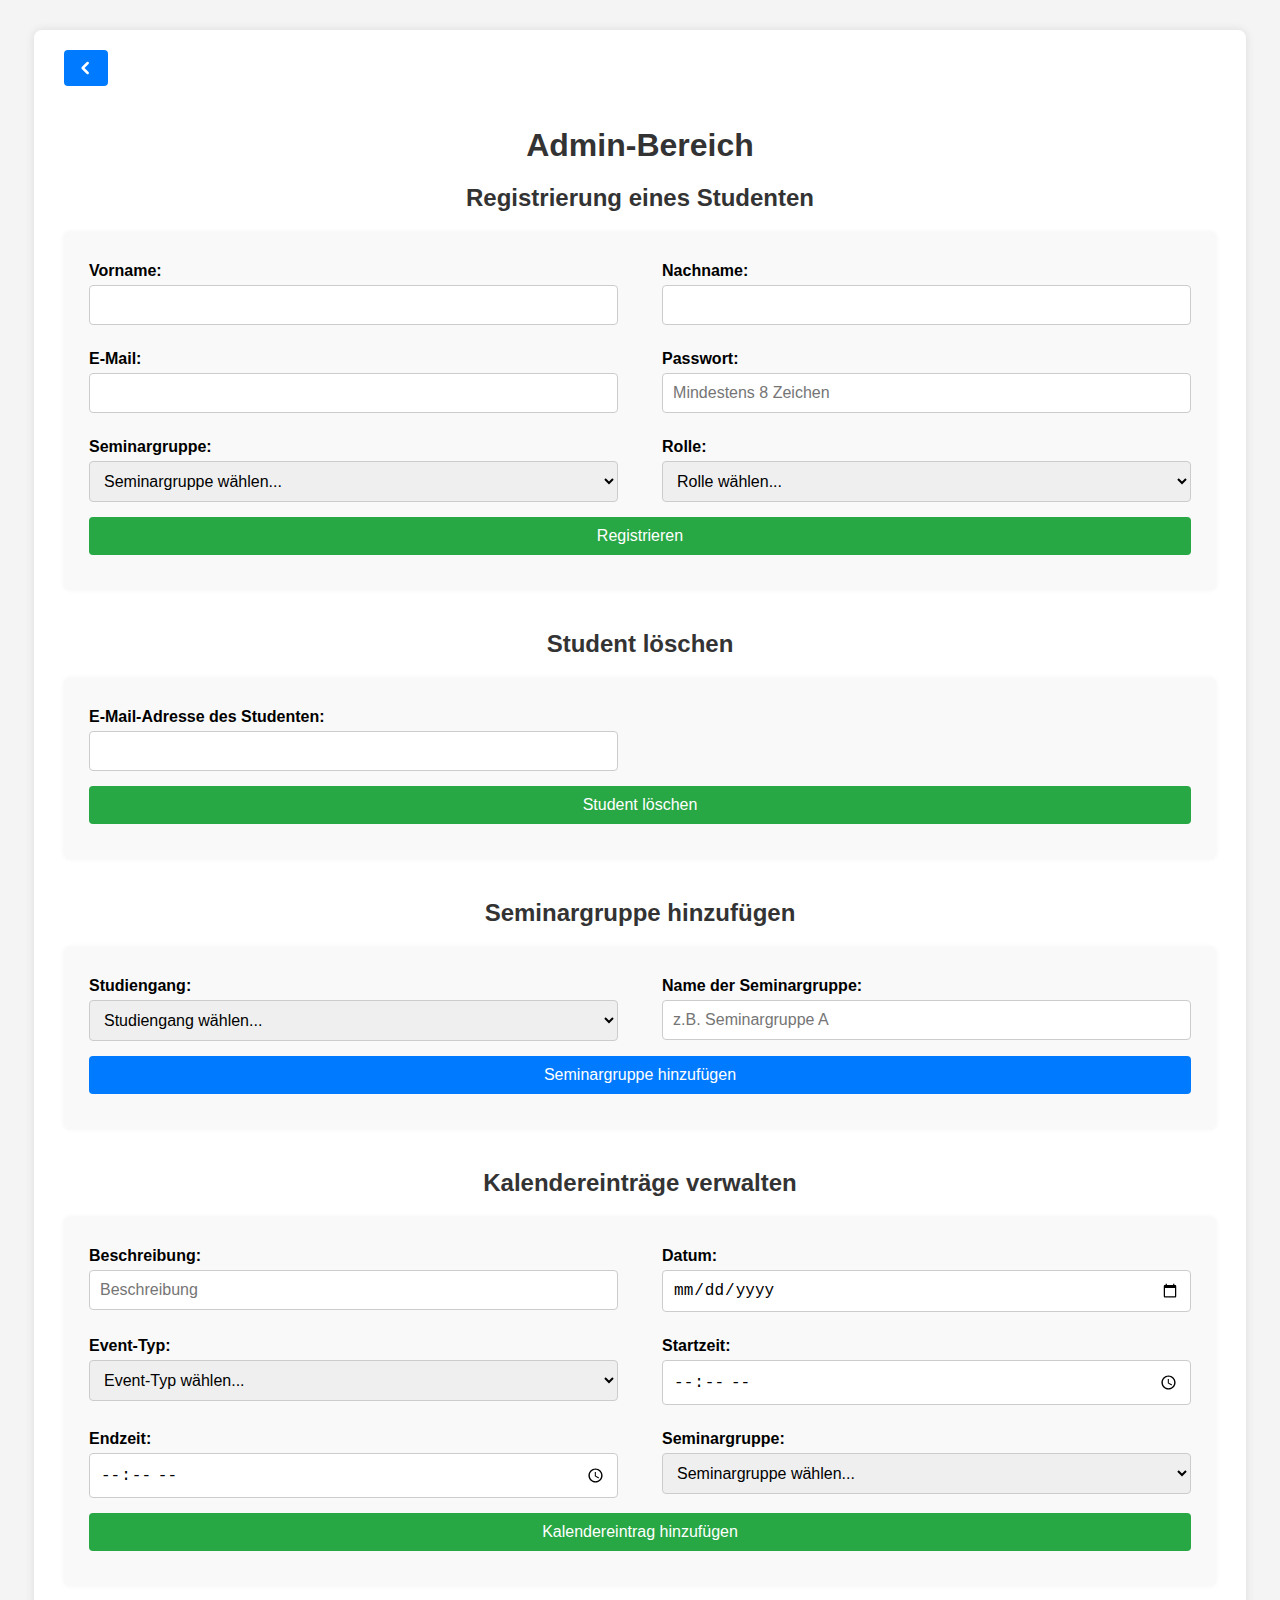
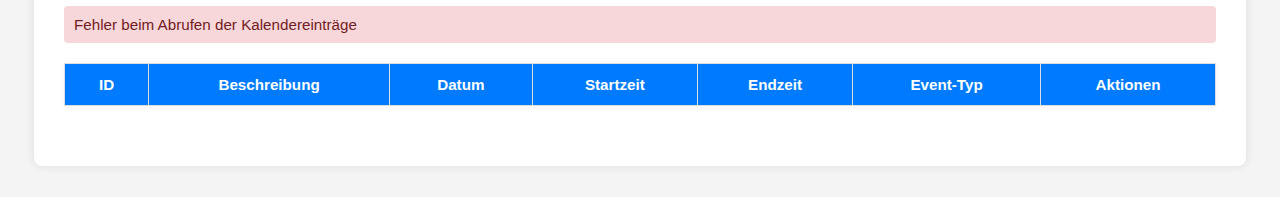
==== src/main/resources/templates/admin.html @ d9189e44 "Version_0.999" ====
<!DOCTYPE html>
<html lang="de" xmlns:th="http://www.thymeleaf.org">
<head>
    <meta charset="UTF-8">
    <meta name="viewport" content="width=device-width, initial-scale=1.0">
    <title>Admin-Bereich</title>
    <style>
        body {
            font-family: Arial, sans-serif;
            margin: 0;
            padding: 0;
            background-color: #f4f4f4;
        }
        .container {
            width: 90%;
            max-width: 1200px;
            margin: 30px auto;
            background: white;
            padding: 20px 30px;
            border-radius: 8px;
            box-shadow: 0 0 10px rgba(0,0,0,0.1);
            position: relative;
        }
        h1, h2 {
            color: #333;
            text-align: center;
            margin-bottom: 20px;
        }
        section {
            margin-bottom: 40px;
        }
        form {
            margin-bottom: 20px;
            background: #f9f9f9;
            padding: 20px 25px;
            border-radius: 5px;
            box-shadow: 0 0 5px rgba(0,0,0,0.05);
        }
        label {
            display: block;
            margin-top: 10px;
            margin-bottom: 5px;
            font-weight: bold;
        }
        input, select, button {
            padding: 10px;
            margin-bottom: 15px;
            border: 1px solid #ccc;
            border-radius: 4px;
            width: 100%;
            box-sizing: border-box;
            font-size: 1rem;
        }
        button {
            background-color: #28a745;
            color: white;
            border: none;
            cursor: pointer;
            transition: background-color 0.3s ease;
            width: auto;
            padding: 10px 20px;
            font-size: 1rem;
        }
        button:hover {
            background-color: #218838;
        }
        table {
            width: 100%;
            border-collapse: collapse;
            background: #fff;
            margin-bottom: 20px;
            box-shadow: 0 0 5px rgba(0,0,0,0.05);
        }
        th, td {
            border: 1px solid #ddd;
            padding: 12px 15px;
            text-align: left;
            font-size: 0.95rem;
        }
        th {
            background-color: #007BFF;
            color: white;
            text-align: center;
        }
        tr:nth-child(even) {
            background-color: #f2f2f2;
        }
        .message {
            padding: 10px;
            margin-bottom: 20px;
            border-radius: 4px;
            display: none;
            font-size: 0.95rem;
        }
        .message.success {
            background-color: #d4edda;
            color: #155724;
        }
        .message.error {
            background-color: #f8d7da;
            color: #721c24;
        }
        .delete-btn {
            background-color: #dc3545;
            color: white;
            border: none;
            padding: 6px 12px;
            border-radius: 4px;
            cursor: pointer;
            transition: background-color 0.3s ease;
        }
        .delete-btn:hover {
            background-color: #c82333;
        }

        /* Back-Link Pfeil */
        .back-link {
            display: inline-flex;
            align-items: center;
            background-color: #007BFF;
            color: #fff;
            padding: 8px 12px;
            border-radius: 4px;
            text-decoration: none;
            margin-bottom: 20px;
        }

        .back-link:hover {
            background-color: #0056b3;
        }

        /* Zusätzliche Styles für die neue Seminargruppe-Sektion */
        .seminargruppe-section {
            margin-bottom: 40px;
        }

        .seminargruppe-section form {
            background: #f9f9f9;
            padding: 20px 25px;
            border-radius: 5px;
            box-shadow: 0 0 5px rgba(0,0,0,0.05);
        }

        .seminargruppe-section label {
            display: block;
            margin-top: 10px;
            margin-bottom: 5px;
            font-weight: bold;
        }

        .seminargruppe-section input,
        .seminargruppe-section select,
        .seminargruppe-section button {
            width: 100%;
            padding: 10px;
            margin-bottom: 15px;
            border: 1px solid #ccc;
            border-radius: 4px;
            box-sizing: border-box;
            font-size: 1rem;
        }

        .seminargruppe-section button {
            background-color: #007BFF;
            color: white;
            border: none;
            cursor: pointer;
            transition: background-color 0.3s ease;
        }

        .seminargruppe-section button:hover {
            background-color: #0056b3;
        }

        @media (min-width: 768px) {
            form {
                display: flex;
                flex-wrap: wrap;
                justify-content: space-between;
            }
            form > div {
                width: 48%;
            }
            button {
                width: 100%;
            }
        }
    </style>
    <!-- CSRF-Tokens für AJAX-Anfragen -->
    <meta name="_csrf" content="" th:content="${_csrf.token}"/>
    <meta name="_csrf_header" content="" th:content="${_csrf.headerName}"/>
</head>
<body>
<div class="container">

    <!-- Back-Link -->
    <a th:href="@{/index}" class="back-link" title="Zurück zur Übersicht">
        <svg width="20" height="20" viewBox="0 0 24 24" fill="none"
             stroke="white" stroke-width="3" stroke-linecap="round" stroke-linejoin="round">
            <path d="M14 6 L8 12 L14 18" />
        </svg>
    </a>

    <h1>Admin-Bereich</h1>

    <!-- Registrierung eines Studenten -->
    <section>
        <h2>Registrierung eines Studenten</h2>
        <form id="registrationForm">
            <div>
                <label for="vorname">Vorname:</label>
                <input type="text" id="vorname" name="vorname" required>
            </div>

            <div>
                <label for="nachname">Nachname:</label>
                <input type="text" id="nachname" name="nachname" required>
            </div>

            <div>
                <label for="email">E-Mail:</label>
                <input type="email" id="email" name="email" required>
            </div>

            <div>
                <label for="passwort">Passwort:</label>
                <input type="password" id="passwort" name="passwort" required minlength="8" placeholder="Mindestens 8 Zeichen">
            </div>

            <div>
                <label for="seminargruppe">Seminargruppe:</label>
                <select id="seminargruppe" name="seminargruppeId" required>
                    <option value="" disabled selected>Seminargruppe wählen...</option>
                </select>
            </div>

            <div>
                <label for="rolle">Rolle:</label>
                <select id="rolle" name="rolle" required>
                    <option value="" disabled selected>Rolle wählen...</option>
                </select>
            </div>

            <button type="submit">Registrieren</button>
        </form>
        <div class="message" id="message"></div>
    </section>

    <!-- Student löschen -->
    <section>
        <h2>Student löschen</h2>
        <form id="deleteStudentForm">
            <div>
                <label for="deleteEmail">E-Mail-Adresse des Studenten:</label>
                <input type="email" id="deleteEmail" name="deleteEmail" required>
            </div>
            <button type="submit">Student löschen</button>
        </form>
        <div class="message" id="deleteMessage"></div>
    </section>

    <!-- Seminargruppe hinzufügen -->
    <section class="seminargruppe-section">
        <h2>Seminargruppe hinzufügen</h2>
        <form id="addSeminargruppeForm">
            <div>
                <label for="studiengangSelect">Studiengang:</label>
                <select id="studiengangSelect" name="studiengangId" required>
                    <option value="" disabled selected>Studiengang wählen...</option>
                </select>
            </div>

            <div>
                <label for="seminargruppeName">Name der Seminargruppe:</label>
                <input type="text" id="seminargruppeName" name="name" required placeholder="z.B. Seminargruppe A">
            </div>

            <button type="submit">Seminargruppe hinzufügen</button>
        </form>
        <div class="message" id="seminargruppeMessage"></div>
    </section>

    <!-- Kalendereinträge verwalten -->
    <section>
        <h2>Kalendereinträge verwalten</h2>
        <form id="kalendereintragForm">
            <div>
                <label for="beschreibung">Beschreibung:</label>
                <input type="text" id="beschreibung" placeholder="Beschreibung" required>
            </div>

            <div>
                <label for="eintragsdatum">Datum:</label>
                <input type="date" id="eintragsdatum" required>
            </div>

            <div>
                <label for="eventType">Event-Typ:</label>
                <select id="eventType" required>
                    <option value="" disabled selected>Event-Typ wählen...</option>
                    <option value="PRUEFUNG">Prüfung</option>
                    <option value="EVENT">Event</option>
                </select>
            </div>

            <div>
                <label for="startTime">Startzeit:</label>
                <input type="time" id="startTime" required>
            </div>

            <div>
                <label for="endTime">Endzeit:</label>
                <input type="time" id="endTime" required>
            </div>

            <div>
                <label for="seminargruppeSelect">Seminargruppe:</label>
                <select id="seminargruppeSelect" required>
                    <option value="" disabled selected>Seminargruppe wählen...</option>
                </select>
            </div>

            <button type="submit">Kalendereintrag hinzufügen</button>
        </form>
        <div id="kalendereintragMessage" class="message"></div>
        <table>
            <thead>
            <tr>
                <th>ID</th>
                <th>Beschreibung</th>
                <th>Datum</th>
                <th>Startzeit</th>
                <th>Endzeit</th>
                <th>Event-Typ</th>
                <th>Aktionen</th>
            </tr>
            </thead>
            <tbody id="kalendereintragTableBody">
            <!-- Kalendereinträge werden hier dynamisch eingefügt -->
            </tbody>
        </table>
    </section>
</div>

<script>
    // Seminargruppen laden und in das Dropdown-Menü für die Registrierung einfügen
    async function loadSeminargruppen() {
        const seminargruppeSelect = document.getElementById('seminargruppe');
        // Alle bestehenden Optionen außer der ersten (Platzhalter) entfernen
        seminargruppeSelect.innerHTML = '<option value="" disabled selected>Seminargruppe wählen...</option>';
        try {
            const response = await fetch('/api/seminargruppen', {
                headers: {
                    'Content-Type': 'application/json'
                }
            });
            if (!response.ok) {
                throw new Error(`Fehler beim Abrufen der Seminargruppen: ${response.statusText}`);
            }

            const seminargruppen = await response.json();

            if (seminargruppen.length === 0) {
                alert("Keine Seminargruppen verfügbar. Bitte kontaktiere den Administrator.");
            }

            seminargruppen.forEach(group => {
                const option = document.createElement('option');
                option.value = group.seminargruppeId;
                option.textContent = group.name;
                seminargruppeSelect.appendChild(option);
            });
        } catch (error) {
            console.error('Netzwerk- oder Serverfehler beim Laden der Seminargruppen:', error);
            alert("Fehler beim Abrufen der Seminargruppen. Bitte später erneut versuchen.");
        }
    }

    // Rollen laden und in das Dropdown-Menü für die Registrierung einfügen
    async function loadRollen() {
        const rolleSelect = document.getElementById('rolle');
        // Alle bestehenden Optionen außer der ersten (Platzhalter) entfernen
        rolleSelect.innerHTML = '<option value="" disabled selected>Rolle wählen...</option>';
        try {
            const response = await fetch('/api/rollen', {
                headers: {
                    'Content-Type': 'application/json'
                }
            });
            if (!response.ok) {
                throw new Error(`Fehler beim Abrufen der Rollen: ${response.statusText}`);
            }

            const rollen = await response.json();

            if (rollen.length === 0) {
                alert("Keine Rollen verfügbar. Bitte kontaktiere den Administrator.");
            }

            rollen.forEach(rolle => {
                const option = document.createElement('option');
                option.value = rolle;
                option.textContent = rolle;
                rolleSelect.appendChild(option);
            });
        } catch (error) {
            console.error('Netzwerk- oder Serverfehler beim Laden der Rollen:', error);
            alert("Fehler beim Abrufen der Rollen. Bitte später erneut versuchen.");
        }
    }

    // Studiengänge laden und in das Dropdown-Menü für das Seminargruppe-Formular einfügen
    async function loadStudiengaenge() {
        const studiengangSelect = document.getElementById('studiengangSelect');
        // Alle bestehenden Optionen außer der ersten (Platzhalter) entfernen
        studiengangSelect.innerHTML = '<option value="" disabled selected>Studiengang wählen...</option>';
        try {
            const response = await fetch('/api/studiengaenge', {
                headers: {
                    'Content-Type': 'application/json'
                }
            });
            if (!response.ok) {
                throw new Error(`Fehler beim Abrufen der Studiengänge: ${response.statusText}`);
            }

            const studiengaenge = await response.json();

            if (studiengaenge.length === 0) {
                alert("Keine Studiengänge verfügbar. Bitte kontaktiere den Administrator.");
            }

            studiengaenge.forEach(studiengang => {
                const option = document.createElement('option');
                option.value = studiengang.studiengangId;
                option.textContent = studiengang.name;
                studiengangSelect.appendChild(option);
            });
        } catch (error) {
            console.error('Netzwerk- oder Serverfehler beim Laden der Studiengänge:', error);
            alert("Fehler beim Abrufen der Studiengänge. Bitte später erneut versuchen.");
        }
    }

    // Seminargruppen für den Kalender laden
    async function fetchSeminargruppenForKalender() {
        const seminargruppeSelect = document.getElementById('seminargruppeSelect');
        // Alle bestehenden Optionen außer der ersten (Platzhalter) entfernen
        seminargruppeSelect.innerHTML = '<option value="" disabled selected>Seminargruppe wählen...</option>';
        try {
            const response = await fetch('/api/seminargruppen', {
                headers: {
                    'Content-Type': 'application/json'
                }
            });
            if (!response.ok) {
                throw new Error(`Fehler beim Abrufen der Seminargruppen: ${response.statusText}`);
            }

            const seminargruppen = await response.json();

            if (seminargruppen.length === 0) {
                alert("Keine Seminargruppen verfügbar. Bitte kontaktiere den Administrator.");
            }

            seminargruppen.forEach(gruppe => {
                const option = document.createElement('option');
                option.value = gruppe.seminargruppeId;
                option.textContent = gruppe.name;
                seminargruppeSelect.appendChild(option);
            });
        } catch (error) {
            console.error('Netzwerk- oder Serverfehler beim Laden der Seminargruppen:', error);
            alert("Fehler beim Abrufen der Seminargruppen. Bitte später erneut versuchen.");
        }
    }

    // Kalendereinträge laden und darstellen
    async function fetchKalendereintraege() {
        try {
            const response = await fetch('/kalender/kalendereintraege');
            if (!response.ok) {
                throw new Error('Fehler beim Abrufen der Kalendereinträge');
            }
            const kalendereintraege = await response.json();
            const tableBody = document.getElementById('kalendereintragTableBody');
            tableBody.innerHTML = '';
            kalendereintraege.forEach(eintrag => {
                tableBody.innerHTML += `
                    <tr>
                        <td>${eintrag.kalendereintragId}</td>
                        <td>${eintrag.beschreibung}</td>
                        <td>${eintrag.eintragsdatum}</td>
                        <td>${eintrag.startTime}</td>
                        <td>${eintrag.endTime || '-'}</td>
                        <td>${eintrag.eventType}</td>
                        <td>
                            <button class="delete-btn" onclick="deleteKalendereintrag(${eintrag.kalendereintragId})">Löschen</button>
                        </td>
                    </tr>
                `;
            });
        } catch (error) {
            displayMessage('kalendereintragMessage', error.message, 'error');
        }
    }

    /**
     * Formularübermittlung für das Hinzufügen einer Seminargruppe via AJAX.
     */
    document.getElementById('addSeminargruppeForm').addEventListener('submit', async function(event) {
        event.preventDefault();

        const studiengangId = parseInt(document.getElementById('studiengangSelect').value);
        const name = document.getElementById('seminargruppeName').value.trim();

        const messageEl = document.getElementById('seminargruppeMessage');
        messageEl.textContent = '';
        messageEl.className = 'message';

        if (!name || !studiengangId) {
            messageEl.textContent = 'Bitte alle Felder ausfüllen.';
            messageEl.classList.add('error');
            messageEl.style.display = 'block';
            return;
        }

        const csrfToken = document.querySelector('meta[name="_csrf"]').getAttribute('content');
        const csrfHeader = document.querySelector('meta[name="_csrf_header"]').getAttribute('content');

        try {
            const response = await fetch('/api/seminargruppen', {
                method: 'POST',
                headers: {
                    'Content-Type': 'application/json',
                    [csrfHeader]: csrfToken
                },
                body: JSON.stringify({
                    seminargruppe: {
                        name: name
                    },
                    studiengangId: studiengangId
                })
            });

            if (response.ok) {
                const responseText = await response.text();
                messageEl.textContent = responseText || 'Seminargruppe erfolgreich erstellt.';
                messageEl.classList.add('success');
                messageEl.style.display = 'block';
                document.getElementById('addSeminargruppeForm').reset();
                loadSeminargruppen(); // Aktualisiert Seminargruppen in der Registrierung
                fetchSeminargruppenForKalender(); // Aktualisiert Seminargruppen im Kalender
                fetchKalendereintraege(); // Optional: Aktualisiert Kalendereinträge
            } else {
                const errorObj = await response.json();
                messageEl.textContent = `Fehler: ${errorObj.error || 'Erstellung fehlgeschlagen.'}`;
                messageEl.classList.add('error');
                messageEl.style.display = 'block';
            }
        } catch (error) {
            messageEl.textContent = `Netzwerkfehler: ${error.message}`;
            messageEl.classList.add('error');
            messageEl.style.display = 'block';
        }
    });

    /**
     * Formularübermittlung für die Registrierung eines Studenten via AJAX.
     */
    document.getElementById('registrationForm').addEventListener('submit', async function(event) {
        event.preventDefault();

        const formData = {
            vorname: document.getElementById('vorname').value.trim(),
            nachname: document.getElementById('nachname').value.trim(),
            email: document.getElementById('email').value.trim(),
            passwort: document.getElementById('passwort').value,
            seminargruppeId: parseInt(document.getElementById('seminargruppe').value),
            rolle: document.getElementById('rolle').value
        };

        const csrfToken = document.querySelector('meta[name="_csrf"]').getAttribute('content');
        const csrfHeader = document.querySelector('meta[name="_csrf_header"]').getAttribute('content');

        const messageEl = document.getElementById('message');
        messageEl.textContent = '';
        messageEl.className = 'message';

        try {
            const response = await fetch('/api/students/register', {
                method: 'POST',
                headers: {
                    'Content-Type': 'application/json',
                    [csrfHeader]: csrfToken
                },
                body: JSON.stringify(formData)
            });

            const responseText = await response.text();

            if (response.ok) {
                messageEl.textContent = responseText || 'Student erfolgreich registriert.';
                messageEl.classList.add('success');
                messageEl.style.display = 'block';
                document.getElementById('registrationForm').reset();
            } else {
                messageEl.textContent = `Fehler: ${responseText || 'Registrierung fehlgeschlagen.'}`;
                messageEl.classList.add('error');
                messageEl.style.display = 'block';
            }
        } catch (error) {
            messageEl.textContent = `Netzwerkfehler: ${error.message}`;
            messageEl.classList.add('error');
            messageEl.style.display = 'block';
        }
    });

    /**
     * Formularübermittlung für das Löschen eines Studenten per E-Mail via AJAX.
     */
    document.getElementById('deleteStudentForm').addEventListener('submit', async function(event) {
        event.preventDefault();
        const emailToDelete = document.getElementById('deleteEmail').value.trim();
        const messageEl = document.getElementById('deleteMessage');
        messageEl.textContent = '';
        messageEl.className = 'message';

        if (!emailToDelete) {
            messageEl.textContent = 'Bitte eine E-Mail-Adresse eingeben.';
            messageEl.classList.add('error');
            messageEl.style.display = 'block';
            return;
        }

        const csrfToken = document.querySelector('meta[name="_csrf"]').getAttribute('content');
        const csrfHeader = document.querySelector('meta[name="_csrf_header"]').getAttribute('content');

        try {
            const response = await fetch(`/api/students/by-email/${encodeURIComponent(emailToDelete)}`, {
                method: 'DELETE',
                headers: {
                    [csrfHeader]: csrfToken
                }
            });

            if (response.ok) {
                const responseText = await response.text();
                messageEl.textContent = responseText || 'Student erfolgreich gelöscht.';
                messageEl.classList.add('success');
                messageEl.style.display = 'block';
                document.getElementById('deleteStudentForm').reset();
            } else if (response.status === 404) {
                messageEl.textContent = 'Kein Student mit dieser E-Mail gefunden.';
                messageEl.classList.add('error');
                messageEl.style.display = 'block';
            } else {
                const errorText = await response.text();
                messageEl.textContent = `Fehler: ${errorText || 'Löschen fehlgeschlagen.'}`;
                messageEl.classList.add('error');
                messageEl.style.display = 'block';
            }
        } catch (error) {
            messageEl.textContent = `Netzwerkfehler: ${error.message}`;
            messageEl.classList.add('error');
            messageEl.style.display = 'block';
        }
    });

    /**
     * Funktion zur Anzeige von Meldungen.
     *
     * @param {string} elementId - Die ID des Elements, in dem die Nachricht angezeigt wird.
     * @param {string} message - Die anzuzeigende Nachricht.
     * @param {string} type - Der Typ der Nachricht ('success' oder 'error').
     */
    function displayMessage(elementId, message, type) {
        const messageEl = document.getElementById(elementId);
        messageEl.textContent = message;
        messageEl.className = `message ${type}`;
        messageEl.style.display = 'block';
        setTimeout(() => {
            messageEl.style.display = 'none';
        }, 5000);
    }

    // Kalendereintrag löschen Funktion
    async function deleteKalendereintrag(kalendereintragId) {
        if (!confirm('Sind Sie sicher, dass Sie diesen Kalendereintrag löschen möchten?')) return;

        const csrfToken = document.querySelector('meta[name="_csrf"]').getAttribute('content');
        const csrfHeader = document.querySelector('meta[name="_csrf_header"]').getAttribute('content');

        try {
            const response = await fetch(`/kalender/kalendereintrag/${kalendereintragId}`, {
                method: 'DELETE',
                headers: {
                    [csrfHeader]: csrfToken
                }
            });
            if (!response.ok) {
                const errorText = await response.text();
                throw new Error(errorText || 'Fehler beim Löschen des Kalendereintrags.');
            }
            displayMessage('kalendereintragMessage', 'Kalendereintrag erfolgreich gelöscht!', 'success');
            fetchKalendereintraege();
        } catch (error) {
            displayMessage('kalendereintragMessage', error.message, 'error');
        }
    }

    window.onload = function () {
        loadSeminargruppen();
        loadRollen();
        loadStudiengaenge(); // Neue Funktion aufrufen
        fetchSeminargruppenForKalender();
        fetchKalendereintraege();
    };

    const csrfToken = document.querySelector('meta[name="_csrf"]').getAttribute('content');
    const csrfHeader = document.querySelector('meta[name="_csrf_header"]').getAttribute('content');
</script>

</body>
</html>
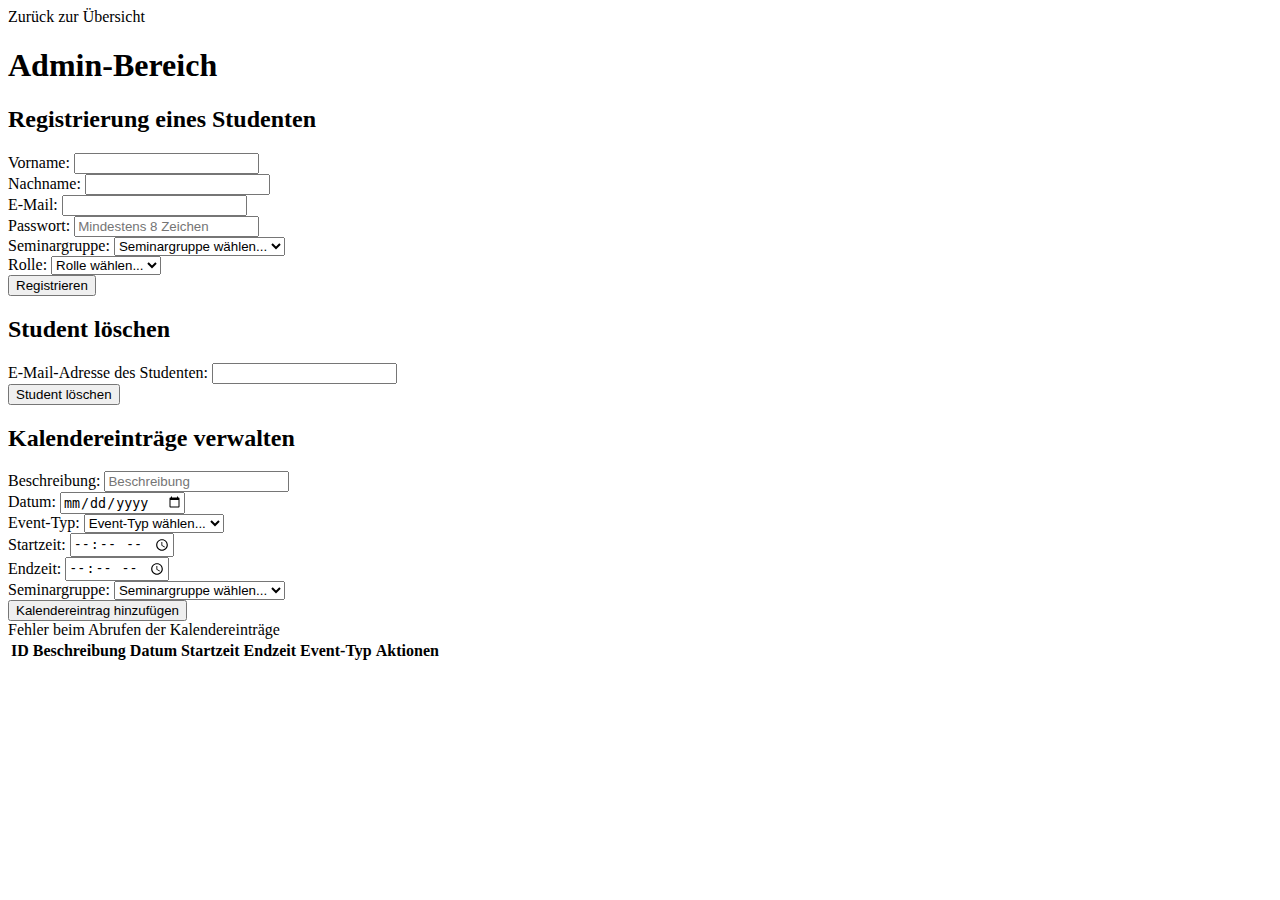
==== commit 04b521df: "frontend Änderungen" ====
--- a/src/main/resources/templates/admin.html
+++ b/src/main/resources/templates/admin.html
@@ -4,206 +4,16 @@
     <meta charset="UTF-8">
     <meta name="viewport" content="width=device-width, initial-scale=1.0">
     <title>Admin-Bereich</title>
-    <style>
-        body {
-            font-family: Arial, sans-serif;
-            margin: 0;
-            padding: 0;
-            background-color: #f4f4f4;
-        }
-        .container {
-            width: 90%;
-            max-width: 1200px;
-            margin: 30px auto;
-            background: white;
-            padding: 20px 30px;
-            border-radius: 8px;
-            box-shadow: 0 0 10px rgba(0,0,0,0.1);
-            position: relative;
-        }
-        h1, h2 {
-            color: #333;
-            text-align: center;
-            margin-bottom: 20px;
-        }
-        section {
-            margin-bottom: 40px;
-        }
-        form {
-            margin-bottom: 20px;
-            background: #f9f9f9;
-            padding: 20px 25px;
-            border-radius: 5px;
-            box-shadow: 0 0 5px rgba(0,0,0,0.05);
-        }
-        label {
-            display: block;
-            margin-top: 10px;
-            margin-bottom: 5px;
-            font-weight: bold;
-        }
-        input, select, button {
-            padding: 10px;
-            margin-bottom: 15px;
-            border: 1px solid #ccc;
-            border-radius: 4px;
-            width: 100%;
-            box-sizing: border-box;
-            font-size: 1rem;
-        }
-        button {
-            background-color: #28a745;
-            color: white;
-            border: none;
-            cursor: pointer;
-            transition: background-color 0.3s ease;
-            width: auto;
-            padding: 10px 20px;
-            font-size: 1rem;
-        }
-        button:hover {
-            background-color: #218838;
-        }
-        table {
-            width: 100%;
-            border-collapse: collapse;
-            background: #fff;
-            margin-bottom: 20px;
-            box-shadow: 0 0 5px rgba(0,0,0,0.05);
-        }
-        th, td {
-            border: 1px solid #ddd;
-            padding: 12px 15px;
-            text-align: left;
-            font-size: 0.95rem;
-        }
-        th {
-            background-color: #007BFF;
-            color: white;
-            text-align: center;
-        }
-        tr:nth-child(even) {
-            background-color: #f2f2f2;
-        }
-        .message {
-            padding: 10px;
-            margin-bottom: 20px;
-            border-radius: 4px;
-            display: none;
-            font-size: 0.95rem;
-        }
-        .message.success {
-            background-color: #d4edda;
-            color: #155724;
-        }
-        .message.error {
-            background-color: #f8d7da;
-            color: #721c24;
-        }
-        .delete-btn {
-            background-color: #dc3545;
-            color: white;
-            border: none;
-            padding: 6px 12px;
-            border-radius: 4px;
-            cursor: pointer;
-            transition: background-color 0.3s ease;
-        }
-        .delete-btn:hover {
-            background-color: #c82333;
-        }
-
-        /* Back-Link Pfeil */
-        .back-link {
-            display: inline-flex;
-            align-items: center;
-            background-color: #007BFF;
-            color: #fff;
-            padding: 8px 12px;
-            border-radius: 4px;
-            text-decoration: none;
-            margin-bottom: 20px;
-        }
-
-        .back-link:hover {
-            background-color: #0056b3;
-        }
-
-        /* Zusätzliche Styles für die neue Seminargruppe-Sektion */
-        .seminargruppe-section {
-            margin-bottom: 40px;
-        }
-
-        .seminargruppe-section form {
-            background: #f9f9f9;
-            padding: 20px 25px;
-            border-radius: 5px;
-            box-shadow: 0 0 5px rgba(0,0,0,0.05);
-        }
-
-        .seminargruppe-section label {
-            display: block;
-            margin-top: 10px;
-            margin-bottom: 5px;
-            font-weight: bold;
-        }
-
-        .seminargruppe-section input,
-        .seminargruppe-section select,
-        .seminargruppe-section button {
-            width: 100%;
-            padding: 10px;
-            margin-bottom: 15px;
-            border: 1px solid #ccc;
-            border-radius: 4px;
-            box-sizing: border-box;
-            font-size: 1rem;
-        }
-
-        .seminargruppe-section button {
-            background-color: #007BFF;
-            color: white;
-            border: none;
-            cursor: pointer;
-            transition: background-color 0.3s ease;
-        }
-
-        .seminargruppe-section button:hover {
-            background-color: #0056b3;
-        }
-
-        @media (min-width: 768px) {
-            form {
-                display: flex;
-                flex-wrap: wrap;
-                justify-content: space-between;
-            }
-            form > div {
-                width: 48%;
-            }
-            button {
-                width: 100%;
-            }
-        }
-    </style>
-    <!-- CSRF-Tokens für AJAX-Anfragen -->
+    <link rel="stylesheet" href="/css/styles.css">
     <meta name="_csrf" content="" th:content="${_csrf.token}"/>
     <meta name="_csrf_header" content="" th:content="${_csrf.headerName}"/>
 </head>
 <body>
-<div class="container">
-
-    <!-- Back-Link -->
-    <a th:href="@{/index}" class="back-link" title="Zurück zur Übersicht">
-        <svg width="20" height="20" viewBox="0 0 24 24" fill="none"
-             stroke="white" stroke-width="3" stroke-linecap="round" stroke-linejoin="round">
-            <path d="M14 6 L8 12 L14 18" />
-        </svg>
-    </a>
+<div class="fullcontainer2">
+    <a th:href="@{/index}" class="top-left-button" title="Zurück zur Übersicht">Zurück zur Übersicht</a>
 
     <h1>Admin-Bereich</h1>
-
-    <!-- Registrierung eines Studenten -->
+    <div class="block">
     <section>
         <h2>Registrierung eines Studenten</h2>
         <form id="registrationForm">
@@ -246,7 +56,6 @@
         <div class="message" id="message"></div>
     </section>
 
-    <!-- Student löschen -->
     <section>
         <h2>Student löschen</h2>
         <form id="deleteStudentForm">
@@ -259,26 +68,6 @@
         <div class="message" id="deleteMessage"></div>
     </section>
 
-    <!-- Seminargruppe hinzufügen -->
-    <section class="seminargruppe-section">
-        <h2>Seminargruppe hinzufügen</h2>
-        <form id="addSeminargruppeForm">
-            <div>
-                <label for="studiengangSelect">Studiengang:</label>
-                <select id="studiengangSelect" name="studiengangId" required>
-                    <option value="" disabled selected>Studiengang wählen...</option>
-                </select>
-            </div>
-
-            <div>
-                <label for="seminargruppeName">Name der Seminargruppe:</label>
-                <input type="text" id="seminargruppeName" name="name" required placeholder="z.B. Seminargruppe A">
-            </div>
-
-            <button type="submit">Seminargruppe hinzufügen</button>
-        </form>
-        <div class="message" id="seminargruppeMessage"></div>
-    </section>
 
     <!-- Kalendereinträge verwalten -->
     <section>
@@ -323,7 +112,7 @@
             <button type="submit">Kalendereintrag hinzufügen</button>
         </form>
         <div id="kalendereintragMessage" class="message"></div>
-        <table>
+        <table class="table">
             <thead>
             <tr>
                 <th>ID</th>
@@ -339,15 +128,15 @@
             <!-- Kalendereinträge werden hier dynamisch eingefügt -->
             </tbody>
         </table>
-    </section>
+     </section>
+    </div>
 </div>
+
 
 <script>
     // Seminargruppen laden und in das Dropdown-Menü für die Registrierung einfügen
     async function loadSeminargruppen() {
         const seminargruppeSelect = document.getElementById('seminargruppe');
-        // Alle bestehenden Optionen außer der ersten (Platzhalter) entfernen
-        seminargruppeSelect.innerHTML = '<option value="" disabled selected>Seminargruppe wählen...</option>';
         try {
             const response = await fetch('/api/seminargruppen', {
                 headers: {
@@ -379,8 +168,6 @@
     // Rollen laden und in das Dropdown-Menü für die Registrierung einfügen
     async function loadRollen() {
         const rolleSelect = document.getElementById('rolle');
-        // Alle bestehenden Optionen außer der ersten (Platzhalter) entfernen
-        rolleSelect.innerHTML = '<option value="" disabled selected>Rolle wählen...</option>';
         try {
             const response = await fetch('/api/rollen', {
                 headers: {
@@ -409,69 +196,69 @@
         }
     }
 
-    // Studiengänge laden und in das Dropdown-Menü für das Seminargruppe-Formular einfügen
-    async function loadStudiengaenge() {
-        const studiengangSelect = document.getElementById('studiengangSelect');
-        // Alle bestehenden Optionen außer der ersten (Platzhalter) entfernen
-        studiengangSelect.innerHTML = '<option value="" disabled selected>Studiengang wählen...</option>';
-        try {
-            const response = await fetch('/api/studiengaenge', {
-                headers: {
-                    'Content-Type': 'application/json'
-                }
-            });
-            if (!response.ok) {
-                throw new Error(`Fehler beim Abrufen der Studiengänge: ${response.statusText}`);
-            }
-
-            const studiengaenge = await response.json();
-
-            if (studiengaenge.length === 0) {
-                alert("Keine Studiengänge verfügbar. Bitte kontaktiere den Administrator.");
-            }
-
-            studiengaenge.forEach(studiengang => {
-                const option = document.createElement('option');
-                option.value = studiengang.studiengangId;
-                option.textContent = studiengang.name;
-                studiengangSelect.appendChild(option);
-            });
-        } catch (error) {
-            console.error('Netzwerk- oder Serverfehler beim Laden der Studiengänge:', error);
-            alert("Fehler beim Abrufen der Studiengänge. Bitte später erneut versuchen.");
-        }
-    }
+    // Registrierung absenden via AJAX
+    document.getElementById('registrationForm').addEventListener('submit', async function(event) {
+        event.preventDefault();
+
+        const formData = {
+            vorname: document.getElementById('vorname').value.trim(),
+            nachname: document.getElementById('nachname').value.trim(),
+            email: document.getElementById('email').value.trim(),
+            passwort: document.getElementById('passwort').value,
+            seminargruppeId: parseInt(document.getElementById('seminargruppe').value),
+            rolle: document.getElementById('rolle').value
+        };
+
+        const csrfToken = document.querySelector('meta[name="_csrf"]').getAttribute('content');
+        const csrfHeader = document.querySelector('meta[name="_csrf_header"]').getAttribute('content');
+
+        const messageEl = document.getElementById('message');
+        messageEl.textContent = '';
+        messageEl.className = 'message';
+
+        try {
+            const response = await fetch('/api/students/register', {
+                method: 'POST',
+                headers: {
+                    'Content-Type': 'application/json',
+                    [csrfHeader]: csrfToken
+                },
+                body: JSON.stringify(formData)
+            });
+
+            const responseText = await response.text();
+
+            if (response.ok) {
+                messageEl.textContent = responseText || 'Student erfolgreich registriert.';
+                messageEl.classList.add('success');
+                document.getElementById('registrationForm').reset();
+            } else {
+                messageEl.textContent = `Fehler: ${responseText || 'Registrierung fehlgeschlagen.'}`;
+                messageEl.classList.add('error');
+            }
+        } catch (error) {
+            messageEl.textContent = `Netzwerkfehler: ${error.message}`;
+            messageEl.classList.add('error');
+        }
+    });
 
     // Seminargruppen für den Kalender laden
     async function fetchSeminargruppenForKalender() {
-        const seminargruppeSelect = document.getElementById('seminargruppeSelect');
-        // Alle bestehenden Optionen außer der ersten (Platzhalter) entfernen
-        seminargruppeSelect.innerHTML = '<option value="" disabled selected>Seminargruppe wählen...</option>';
-        try {
-            const response = await fetch('/api/seminargruppen', {
-                headers: {
-                    'Content-Type': 'application/json'
-                }
-            });
-            if (!response.ok) {
-                throw new Error(`Fehler beim Abrufen der Seminargruppen: ${response.statusText}`);
-            }
-
+        try {
+            const response = await fetch('/kalender/seminargruppen');
+            if (!response.ok) throw new Error('Fehler beim Laden der Seminargruppen.');
             const seminargruppen = await response.json();
-
-            if (seminargruppen.length === 0) {
-                alert("Keine Seminargruppen verfügbar. Bitte kontaktiere den Administrator.");
-            }
-
+            const select = document.getElementById('seminargruppeSelect');
+            select.innerHTML = '<option value="" disabled selected>Seminargruppe wählen...</option>';
             seminargruppen.forEach(gruppe => {
                 const option = document.createElement('option');
                 option.value = gruppe.seminargruppeId;
                 option.textContent = gruppe.name;
-                seminargruppeSelect.appendChild(option);
-            });
-        } catch (error) {
-            console.error('Netzwerk- oder Serverfehler beim Laden der Seminargruppen:', error);
-            alert("Fehler beim Abrufen der Seminargruppen. Bitte später erneut versuchen.");
+                select.appendChild(option);
+            });
+        } catch (error) {
+            alert('Fehler beim Laden der Seminargruppen.');
+            console.error(error);
         }
     }
 
@@ -492,7 +279,7 @@
                         <td>${eintrag.beschreibung}</td>
                         <td>${eintrag.eintragsdatum}</td>
                         <td>${eintrag.startTime}</td>
-                        <td>${eintrag.endTime || '-'}</td>
+                        <td>${eintrag.endTime}</td>
                         <td>${eintrag.eventType}</td>
                         <td>
                             <button class="delete-btn" onclick="deleteKalendereintrag(${eintrag.kalendereintragId})">Löschen</button>
@@ -505,175 +292,56 @@
         }
     }
 
-    /**
-     * Formularübermittlung für das Hinzufügen einer Seminargruppe via AJAX.
-     */
-    document.getElementById('addSeminargruppeForm').addEventListener('submit', async function(event) {
-        event.preventDefault();
-
-        const studiengangId = parseInt(document.getElementById('studiengangSelect').value);
-        const name = document.getElementById('seminargruppeName').value.trim();
-
-        const messageEl = document.getElementById('seminargruppeMessage');
-        messageEl.textContent = '';
-        messageEl.className = 'message';
-
-        if (!name || !studiengangId) {
-            messageEl.textContent = 'Bitte alle Felder ausfüllen.';
-            messageEl.classList.add('error');
-            messageEl.style.display = 'block';
-            return;
-        }
-
-        const csrfToken = document.querySelector('meta[name="_csrf"]').getAttribute('content');
-        const csrfHeader = document.querySelector('meta[name="_csrf_header"]').getAttribute('content');
-
-        try {
-            const response = await fetch('/api/seminargruppen', {
+    async function addKalendereintrag(beschreibung, eintragsdatum, eventType, startTime, endTime, seminargruppeId) {
+        try {
+            const csrfToken = document.querySelector('meta[name="_csrf"]').getAttribute('content');
+            const csrfHeader = document.querySelector('meta[name="_csrf_header"]').getAttribute('content');
+
+            const payload = { beschreibung, eintragsdatum, eventType, startTime, endTime, seminargruppeId };
+            const response = await fetch('/kalender/kalendereintrag', {
                 method: 'POST',
                 headers: {
                     'Content-Type': 'application/json',
                     [csrfHeader]: csrfToken
                 },
-                body: JSON.stringify({
-                    seminargruppe: {
-                        name: name
-                    },
-                    studiengangId: studiengangId
-                })
-            });
-
-            if (response.ok) {
-                const responseText = await response.text();
-                messageEl.textContent = responseText || 'Seminargruppe erfolgreich erstellt.';
-                messageEl.classList.add('success');
-                messageEl.style.display = 'block';
-                document.getElementById('addSeminargruppeForm').reset();
-                loadSeminargruppen(); // Aktualisiert Seminargruppen in der Registrierung
-                fetchSeminargruppenForKalender(); // Aktualisiert Seminargruppen im Kalender
-                fetchKalendereintraege(); // Optional: Aktualisiert Kalendereinträge
-            } else {
+                body: JSON.stringify(payload)
+            });
+            if (!response.ok) {
                 const errorObj = await response.json();
-                messageEl.textContent = `Fehler: ${errorObj.error || 'Erstellung fehlgeschlagen.'}`;
-                messageEl.classList.add('error');
-                messageEl.style.display = 'block';
-            }
-        } catch (error) {
-            messageEl.textContent = `Netzwerkfehler: ${error.message}`;
-            messageEl.classList.add('error');
-            messageEl.style.display = 'block';
-        }
-    });
-
-    /**
-     * Formularübermittlung für die Registrierung eines Studenten via AJAX.
-     */
-    document.getElementById('registrationForm').addEventListener('submit', async function(event) {
-        event.preventDefault();
-
-        const formData = {
-            vorname: document.getElementById('vorname').value.trim(),
-            nachname: document.getElementById('nachname').value.trim(),
-            email: document.getElementById('email').value.trim(),
-            passwort: document.getElementById('passwort').value,
-            seminargruppeId: parseInt(document.getElementById('seminargruppe').value),
-            rolle: document.getElementById('rolle').value
-        };
-
-        const csrfToken = document.querySelector('meta[name="_csrf"]').getAttribute('content');
-        const csrfHeader = document.querySelector('meta[name="_csrf_header"]').getAttribute('content');
-
-        const messageEl = document.getElementById('message');
-        messageEl.textContent = '';
-        messageEl.className = 'message';
-
-        try {
-            const response = await fetch('/api/students/register', {
-                method: 'POST',
-                headers: {
-                    'Content-Type': 'application/json',
-                    [csrfHeader]: csrfToken
-                },
-                body: JSON.stringify(formData)
-            });
-
-            const responseText = await response.text();
-
-            if (response.ok) {
-                messageEl.textContent = responseText || 'Student erfolgreich registriert.';
-                messageEl.classList.add('success');
-                messageEl.style.display = 'block';
-                document.getElementById('registrationForm').reset();
-            } else {
-                messageEl.textContent = `Fehler: ${responseText || 'Registrierung fehlgeschlagen.'}`;
-                messageEl.classList.add('error');
-                messageEl.style.display = 'block';
-            }
-        } catch (error) {
-            messageEl.textContent = `Netzwerkfehler: ${error.message}`;
-            messageEl.classList.add('error');
-            messageEl.style.display = 'block';
-        }
-    });
-
-    /**
-     * Formularübermittlung für das Löschen eines Studenten per E-Mail via AJAX.
-     */
-    document.getElementById('deleteStudentForm').addEventListener('submit', async function(event) {
-        event.preventDefault();
-        const emailToDelete = document.getElementById('deleteEmail').value.trim();
-        const messageEl = document.getElementById('deleteMessage');
-        messageEl.textContent = '';
-        messageEl.className = 'message';
-
-        if (!emailToDelete) {
-            messageEl.textContent = 'Bitte eine E-Mail-Adresse eingeben.';
-            messageEl.classList.add('error');
-            messageEl.style.display = 'block';
-            return;
-        }
-
-        const csrfToken = document.querySelector('meta[name="_csrf"]').getAttribute('content');
-        const csrfHeader = document.querySelector('meta[name="_csrf_header"]').getAttribute('content');
-
-        try {
-            const response = await fetch(`/api/students/by-email/${encodeURIComponent(emailToDelete)}`, {
+                throw new Error(errorObj.error || 'Fehler beim Hinzufügen des Kalendereintrags.');
+            }
+            displayMessage('kalendereintragMessage', 'Kalendereintrag erfolgreich hinzugefügt!', 'success');
+            fetchKalendereintraege();
+        } catch (error) {
+            displayMessage('kalendereintragMessage', error.message, 'error');
+            console.error('Fehler beim Hinzufügen des Kalendereintrags:', error);
+        }
+    }
+
+    async function deleteKalendereintrag(kalendereintragId) {
+        if (!confirm('Sind Sie sicher, dass Sie diesen Kalendereintrag löschen möchten?')) return;
+
+        try {
+            const csrfToken = document.querySelector('meta[name="_csrf"]').getAttribute('content');
+            const csrfHeader = document.querySelector('meta[name="_csrf_header"]').getAttribute('content');
+
+            const response = await fetch(`/kalender/kalendereintrag/${kalendereintragId}`, {
                 method: 'DELETE',
                 headers: {
                     [csrfHeader]: csrfToken
                 }
             });
-
-            if (response.ok) {
-                const responseText = await response.text();
-                messageEl.textContent = responseText || 'Student erfolgreich gelöscht.';
-                messageEl.classList.add('success');
-                messageEl.style.display = 'block';
-                document.getElementById('deleteStudentForm').reset();
-            } else if (response.status === 404) {
-                messageEl.textContent = 'Kein Student mit dieser E-Mail gefunden.';
-                messageEl.classList.add('error');
-                messageEl.style.display = 'block';
-            } else {
+            if (!response.ok) {
                 const errorText = await response.text();
-                messageEl.textContent = `Fehler: ${errorText || 'Löschen fehlgeschlagen.'}`;
-                messageEl.classList.add('error');
-                messageEl.style.display = 'block';
-            }
-        } catch (error) {
-            messageEl.textContent = `Netzwerkfehler: ${error.message}`;
-            messageEl.classList.add('error');
-            messageEl.style.display = 'block';
-        }
-    });
-
-    /**
-     * Funktion zur Anzeige von Meldungen.
-     *
-     * @param {string} elementId - Die ID des Elements, in dem die Nachricht angezeigt wird.
-     * @param {string} message - Die anzuzeigende Nachricht.
-     * @param {string} type - Der Typ der Nachricht ('success' oder 'error').
-     */
+                throw new Error(errorText || 'Fehler beim Löschen des Kalendereintrags.');
+            }
+            displayMessage('kalendereintragMessage', 'Kalendereintrag erfolgreich gelöscht!', 'success');
+            fetchKalendereintraege();
+        } catch (error) {
+            displayMessage('kalendereintragMessage', error.message, 'error');
+        }
+    }
+
     function displayMessage(elementId, message, type) {
         const messageEl = document.getElementById(elementId);
         messageEl.textContent = message;
@@ -684,39 +352,58 @@
         }, 5000);
     }
 
-    // Kalendereintrag löschen Funktion
-    async function deleteKalendereintrag(kalendereintragId) {
-        if (!confirm('Sind Sie sicher, dass Sie diesen Kalendereintrag löschen möchten?')) return;
+    // Neuer Code für das Löschen eines Studenten per E-Mail
+    document.getElementById('deleteStudentForm').addEventListener('submit', async function(event) {
+        event.preventDefault();
+        const emailToDelete = document.getElementById('deleteEmail').value.trim();
+        const messageEl = document.getElementById('deleteMessage');
+        messageEl.textContent = '';
+        messageEl.className = 'message';
+
+        if (!emailToDelete) {
+            messageEl.textContent = 'Bitte eine E-Mail-Adresse eingeben.';
+            messageEl.classList.add('error');
+            return;
+        }
 
         const csrfToken = document.querySelector('meta[name="_csrf"]').getAttribute('content');
         const csrfHeader = document.querySelector('meta[name="_csrf_header"]').getAttribute('content');
 
         try {
-            const response = await fetch(`/kalender/kalendereintrag/${kalendereintragId}`, {
+            const response = await fetch(`/api/students/by-email/${encodeURIComponent(emailToDelete)}`, {
                 method: 'DELETE',
                 headers: {
                     [csrfHeader]: csrfToken
                 }
             });
-            if (!response.ok) {
+
+            if (response.ok) {
+                const responseText = await response.text();
+                messageEl.textContent = responseText || 'Student erfolgreich gelöscht.';
+                messageEl.classList.add('success');
+                document.getElementById('deleteStudentForm').reset();
+            } else if (response.status === 404) {
+                messageEl.textContent = 'Kein Student mit dieser E-Mail gefunden.';
+                messageEl.classList.add('error');
+            } else {
                 const errorText = await response.text();
-                throw new Error(errorText || 'Fehler beim Löschen des Kalendereintrags.');
-            }
-            displayMessage('kalendereintragMessage', 'Kalendereintrag erfolgreich gelöscht!', 'success');
-            fetchKalendereintraege();
-        } catch (error) {
-            displayMessage('kalendereintragMessage', error.message, 'error');
-        }
-    }
+                messageEl.textContent = `Fehler: ${errorText || 'Löschen fehlgeschlagen.'}`;
+                messageEl.classList.add('error');
+            }
+        } catch (error) {
+            messageEl.textContent = `Netzwerkfehler: ${error.message}`;
+            messageEl.classList.add('error');
+        }
+    });
 
     window.onload = function () {
         loadSeminargruppen();
         loadRollen();
-        loadStudiengaenge(); // Neue Funktion aufrufen
         fetchSeminargruppenForKalender();
         fetchKalendereintraege();
     };
-
+</script>
+<script>
     const csrfToken = document.querySelector('meta[name="_csrf"]').getAttribute('content');
     const csrfHeader = document.querySelector('meta[name="_csrf_header"]').getAttribute('content');
 </script>
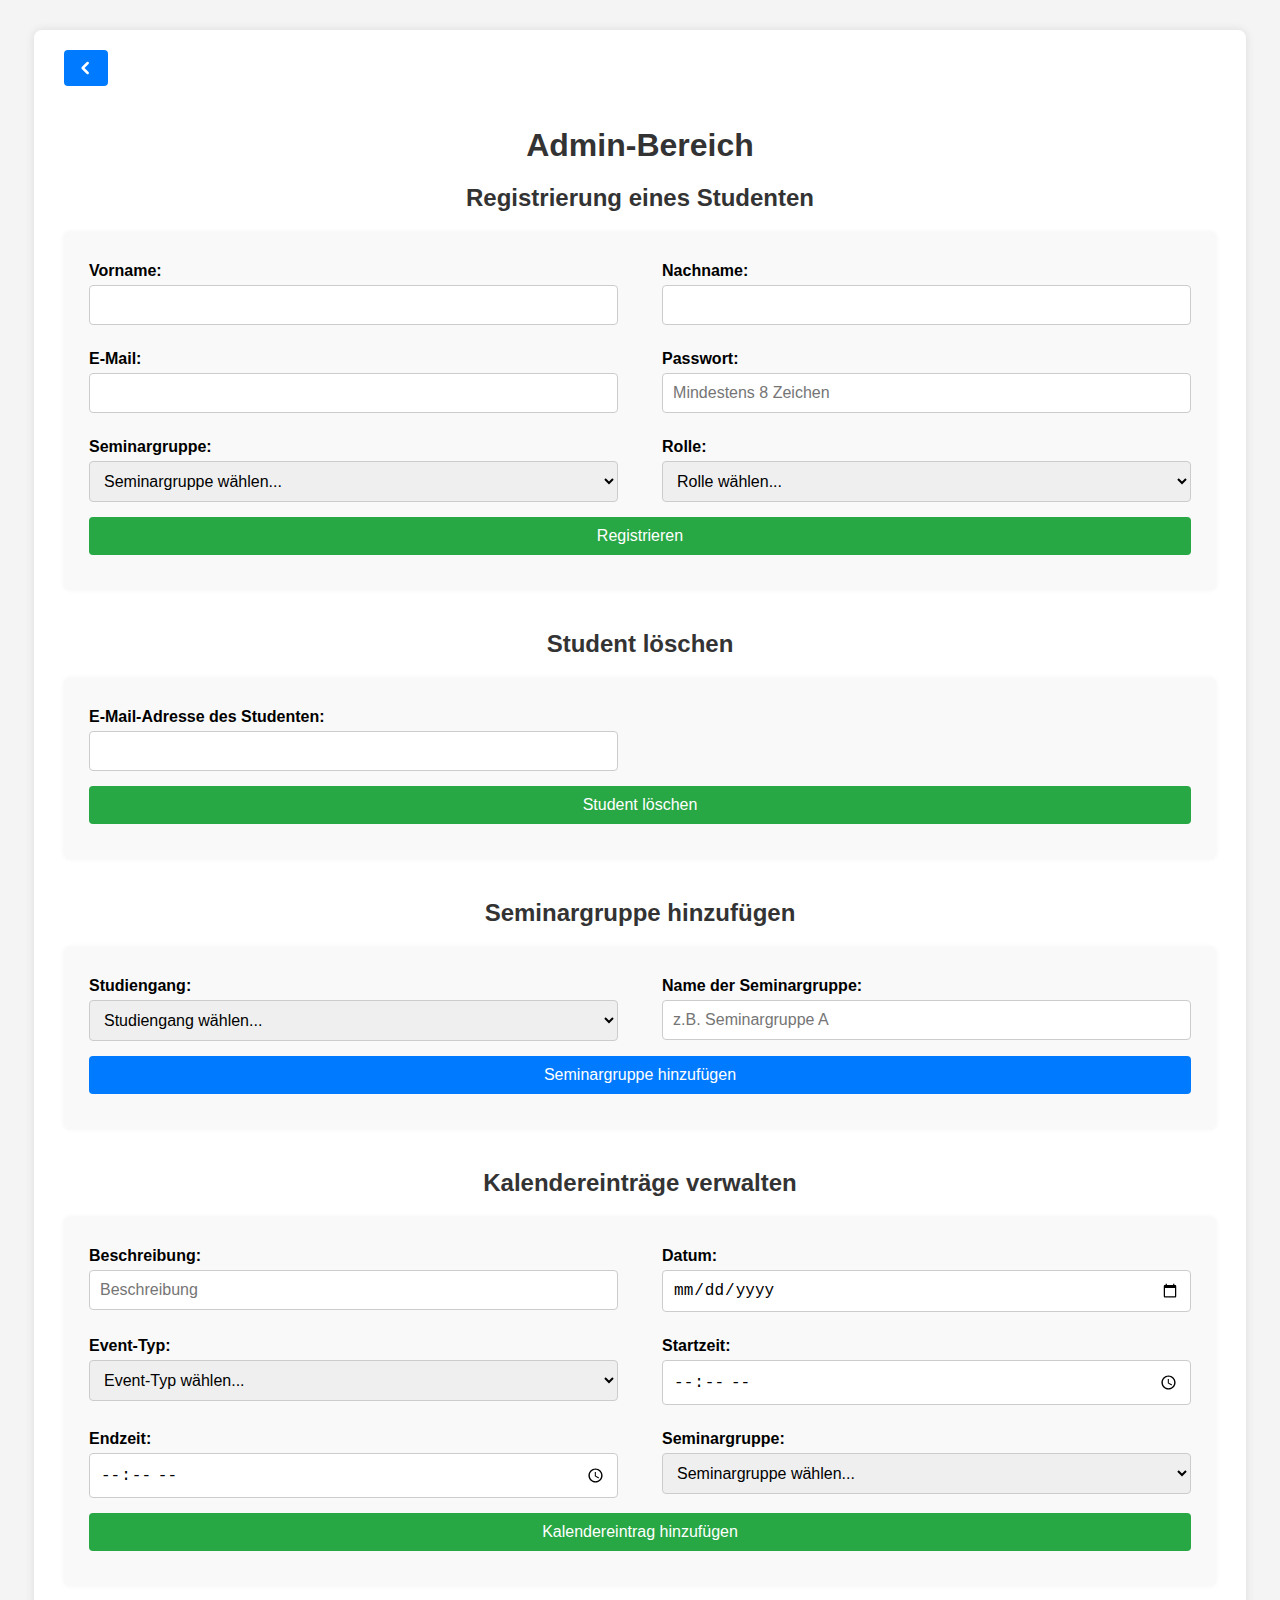
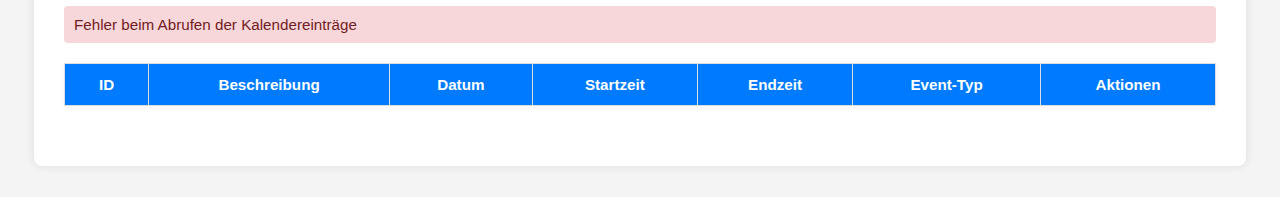
==== commit 62ea55f6: "Merge pull request #1 from reric235/CreateSeminargruppe" ====
--- a/src/main/resources/templates/admin.html
+++ b/src/main/resources/templates/admin.html
@@ -4,16 +4,206 @@
     <meta charset="UTF-8">
     <meta name="viewport" content="width=device-width, initial-scale=1.0">
     <title>Admin-Bereich</title>
-    <link rel="stylesheet" href="/css/styles.css">
+    <style>
+        body {
+            font-family: Arial, sans-serif;
+            margin: 0;
+            padding: 0;
+            background-color: #f4f4f4;
+        }
+        .container {
+            width: 90%;
+            max-width: 1200px;
+            margin: 30px auto;
+            background: white;
+            padding: 20px 30px;
+            border-radius: 8px;
+            box-shadow: 0 0 10px rgba(0,0,0,0.1);
+            position: relative;
+        }
+        h1, h2 {
+            color: #333;
+            text-align: center;
+            margin-bottom: 20px;
+        }
+        section {
+            margin-bottom: 40px;
+        }
+        form {
+            margin-bottom: 20px;
+            background: #f9f9f9;
+            padding: 20px 25px;
+            border-radius: 5px;
+            box-shadow: 0 0 5px rgba(0,0,0,0.05);
+        }
+        label {
+            display: block;
+            margin-top: 10px;
+            margin-bottom: 5px;
+            font-weight: bold;
+        }
+        input, select, button {
+            padding: 10px;
+            margin-bottom: 15px;
+            border: 1px solid #ccc;
+            border-radius: 4px;
+            width: 100%;
+            box-sizing: border-box;
+            font-size: 1rem;
+        }
+        button {
+            background-color: #28a745;
+            color: white;
+            border: none;
+            cursor: pointer;
+            transition: background-color 0.3s ease;
+            width: auto;
+            padding: 10px 20px;
+            font-size: 1rem;
+        }
+        button:hover {
+            background-color: #218838;
+        }
+        table {
+            width: 100%;
+            border-collapse: collapse;
+            background: #fff;
+            margin-bottom: 20px;
+            box-shadow: 0 0 5px rgba(0,0,0,0.05);
+        }
+        th, td {
+            border: 1px solid #ddd;
+            padding: 12px 15px;
+            text-align: left;
+            font-size: 0.95rem;
+        }
+        th {
+            background-color: #007BFF;
+            color: white;
+            text-align: center;
+        }
+        tr:nth-child(even) {
+            background-color: #f2f2f2;
+        }
+        .message {
+            padding: 10px;
+            margin-bottom: 20px;
+            border-radius: 4px;
+            display: none;
+            font-size: 0.95rem;
+        }
+        .message.success {
+            background-color: #d4edda;
+            color: #155724;
+        }
+        .message.error {
+            background-color: #f8d7da;
+            color: #721c24;
+        }
+        .delete-btn {
+            background-color: #dc3545;
+            color: white;
+            border: none;
+            padding: 6px 12px;
+            border-radius: 4px;
+            cursor: pointer;
+            transition: background-color 0.3s ease;
+        }
+        .delete-btn:hover {
+            background-color: #c82333;
+        }
+
+        /* Back-Link Pfeil */
+        .back-link {
+            display: inline-flex;
+            align-items: center;
+            background-color: #007BFF;
+            color: #fff;
+            padding: 8px 12px;
+            border-radius: 4px;
+            text-decoration: none;
+            margin-bottom: 20px;
+        }
+
+        .back-link:hover {
+            background-color: #0056b3;
+        }
+
+        /* Zusätzliche Styles für die neue Seminargruppe-Sektion */
+        .seminargruppe-section {
+            margin-bottom: 40px;
+        }
+
+        .seminargruppe-section form {
+            background: #f9f9f9;
+            padding: 20px 25px;
+            border-radius: 5px;
+            box-shadow: 0 0 5px rgba(0,0,0,0.05);
+        }
+
+        .seminargruppe-section label {
+            display: block;
+            margin-top: 10px;
+            margin-bottom: 5px;
+            font-weight: bold;
+        }
+
+        .seminargruppe-section input,
+        .seminargruppe-section select,
+        .seminargruppe-section button {
+            width: 100%;
+            padding: 10px;
+            margin-bottom: 15px;
+            border: 1px solid #ccc;
+            border-radius: 4px;
+            box-sizing: border-box;
+            font-size: 1rem;
+        }
+
+        .seminargruppe-section button {
+            background-color: #007BFF;
+            color: white;
+            border: none;
+            cursor: pointer;
+            transition: background-color 0.3s ease;
+        }
+
+        .seminargruppe-section button:hover {
+            background-color: #0056b3;
+        }
+
+        @media (min-width: 768px) {
+            form {
+                display: flex;
+                flex-wrap: wrap;
+                justify-content: space-between;
+            }
+            form > div {
+                width: 48%;
+            }
+            button {
+                width: 100%;
+            }
+        }
+    </style>
+    <!-- CSRF-Tokens für AJAX-Anfragen -->
     <meta name="_csrf" content="" th:content="${_csrf.token}"/>
     <meta name="_csrf_header" content="" th:content="${_csrf.headerName}"/>
 </head>
 <body>
-<div class="fullcontainer2">
-    <a th:href="@{/index}" class="top-left-button" title="Zurück zur Übersicht">Zurück zur Übersicht</a>
+<div class="container">
+
+    <!-- Back-Link -->
+    <a th:href="@{/index}" class="back-link" title="Zurück zur Übersicht">
+        <svg width="20" height="20" viewBox="0 0 24 24" fill="none"
+             stroke="white" stroke-width="3" stroke-linecap="round" stroke-linejoin="round">
+            <path d="M14 6 L8 12 L14 18" />
+        </svg>
+    </a>
 
     <h1>Admin-Bereich</h1>
-    <div class="block">
+
+    <!-- Registrierung eines Studenten -->
     <section>
         <h2>Registrierung eines Studenten</h2>
         <form id="registrationForm">
@@ -56,6 +246,7 @@
         <div class="message" id="message"></div>
     </section>
 
+    <!-- Student löschen -->
     <section>
         <h2>Student löschen</h2>
         <form id="deleteStudentForm">
@@ -68,6 +259,26 @@
         <div class="message" id="deleteMessage"></div>
     </section>
 
+    <!-- Seminargruppe hinzufügen -->
+    <section class="seminargruppe-section">
+        <h2>Seminargruppe hinzufügen</h2>
+        <form id="addSeminargruppeForm">
+            <div>
+                <label for="studiengangSelect">Studiengang:</label>
+                <select id="studiengangSelect" name="studiengangId" required>
+                    <option value="" disabled selected>Studiengang wählen...</option>
+                </select>
+            </div>
+
+            <div>
+                <label for="seminargruppeName">Name der Seminargruppe:</label>
+                <input type="text" id="seminargruppeName" name="name" required placeholder="z.B. Seminargruppe A">
+            </div>
+
+            <button type="submit">Seminargruppe hinzufügen</button>
+        </form>
+        <div class="message" id="seminargruppeMessage"></div>
+    </section>
 
     <!-- Kalendereinträge verwalten -->
     <section>
@@ -112,7 +323,7 @@
             <button type="submit">Kalendereintrag hinzufügen</button>
         </form>
         <div id="kalendereintragMessage" class="message"></div>
-        <table class="table">
+        <table>
             <thead>
             <tr>
                 <th>ID</th>
@@ -128,15 +339,15 @@
             <!-- Kalendereinträge werden hier dynamisch eingefügt -->
             </tbody>
         </table>
-     </section>
-    </div>
+    </section>
 </div>
-
 
 <script>
     // Seminargruppen laden und in das Dropdown-Menü für die Registrierung einfügen
     async function loadSeminargruppen() {
         const seminargruppeSelect = document.getElementById('seminargruppe');
+        // Alle bestehenden Optionen außer der ersten (Platzhalter) entfernen
+        seminargruppeSelect.innerHTML = '<option value="" disabled selected>Seminargruppe wählen...</option>';
         try {
             const response = await fetch('/api/seminargruppen', {
                 headers: {
@@ -168,6 +379,8 @@
     // Rollen laden und in das Dropdown-Menü für die Registrierung einfügen
     async function loadRollen() {
         const rolleSelect = document.getElementById('rolle');
+        // Alle bestehenden Optionen außer der ersten (Platzhalter) entfernen
+        rolleSelect.innerHTML = '<option value="" disabled selected>Rolle wählen...</option>';
         try {
             const response = await fetch('/api/rollen', {
                 headers: {
@@ -196,69 +409,69 @@
         }
     }
 
-    // Registrierung absenden via AJAX
-    document.getElementById('registrationForm').addEventListener('submit', async function(event) {
-        event.preventDefault();
-
-        const formData = {
-            vorname: document.getElementById('vorname').value.trim(),
-            nachname: document.getElementById('nachname').value.trim(),
-            email: document.getElementById('email').value.trim(),
-            passwort: document.getElementById('passwort').value,
-            seminargruppeId: parseInt(document.getElementById('seminargruppe').value),
-            rolle: document.getElementById('rolle').value
-        };
-
-        const csrfToken = document.querySelector('meta[name="_csrf"]').getAttribute('content');
-        const csrfHeader = document.querySelector('meta[name="_csrf_header"]').getAttribute('content');
-
-        const messageEl = document.getElementById('message');
-        messageEl.textContent = '';
-        messageEl.className = 'message';
-
-        try {
-            const response = await fetch('/api/students/register', {
-                method: 'POST',
+    // Studiengänge laden und in das Dropdown-Menü für das Seminargruppe-Formular einfügen
+    async function loadStudiengaenge() {
+        const studiengangSelect = document.getElementById('studiengangSelect');
+        // Alle bestehenden Optionen außer der ersten (Platzhalter) entfernen
+        studiengangSelect.innerHTML = '<option value="" disabled selected>Studiengang wählen...</option>';
+        try {
+            const response = await fetch('/api/studiengaenge', {
                 headers: {
-                    'Content-Type': 'application/json',
-                    [csrfHeader]: csrfToken
-                },
-                body: JSON.stringify(formData)
-            });
-
-            const responseText = await response.text();
-
-            if (response.ok) {
-                messageEl.textContent = responseText || 'Student erfolgreich registriert.';
-                messageEl.classList.add('success');
-                document.getElementById('registrationForm').reset();
-            } else {
-                messageEl.textContent = `Fehler: ${responseText || 'Registrierung fehlgeschlagen.'}`;
-                messageEl.classList.add('error');
-            }
-        } catch (error) {
-            messageEl.textContent = `Netzwerkfehler: ${error.message}`;
-            messageEl.classList.add('error');
-        }
-    });
+                    'Content-Type': 'application/json'
+                }
+            });
+            if (!response.ok) {
+                throw new Error(`Fehler beim Abrufen der Studiengänge: ${response.statusText}`);
+            }
+
+            const studiengaenge = await response.json();
+
+            if (studiengaenge.length === 0) {
+                alert("Keine Studiengänge verfügbar. Bitte kontaktiere den Administrator.");
+            }
+
+            studiengaenge.forEach(studiengang => {
+                const option = document.createElement('option');
+                option.value = studiengang.studiengangId;
+                option.textContent = studiengang.name;
+                studiengangSelect.appendChild(option);
+            });
+        } catch (error) {
+            console.error('Netzwerk- oder Serverfehler beim Laden der Studiengänge:', error);
+            alert("Fehler beim Abrufen der Studiengänge. Bitte später erneut versuchen.");
+        }
+    }
 
     // Seminargruppen für den Kalender laden
     async function fetchSeminargruppenForKalender() {
-        try {
-            const response = await fetch('/kalender/seminargruppen');
-            if (!response.ok) throw new Error('Fehler beim Laden der Seminargruppen.');
+        const seminargruppeSelect = document.getElementById('seminargruppeSelect');
+        // Alle bestehenden Optionen außer der ersten (Platzhalter) entfernen
+        seminargruppeSelect.innerHTML = '<option value="" disabled selected>Seminargruppe wählen...</option>';
+        try {
+            const response = await fetch('/api/seminargruppen', {
+                headers: {
+                    'Content-Type': 'application/json'
+                }
+            });
+            if (!response.ok) {
+                throw new Error(`Fehler beim Abrufen der Seminargruppen: ${response.statusText}`);
+            }
+
             const seminargruppen = await response.json();
-            const select = document.getElementById('seminargruppeSelect');
-            select.innerHTML = '<option value="" disabled selected>Seminargruppe wählen...</option>';
+
+            if (seminargruppen.length === 0) {
+                alert("Keine Seminargruppen verfügbar. Bitte kontaktiere den Administrator.");
+            }
+
             seminargruppen.forEach(gruppe => {
                 const option = document.createElement('option');
                 option.value = gruppe.seminargruppeId;
                 option.textContent = gruppe.name;
-                select.appendChild(option);
-            });
-        } catch (error) {
-            alert('Fehler beim Laden der Seminargruppen.');
-            console.error(error);
+                seminargruppeSelect.appendChild(option);
+            });
+        } catch (error) {
+            console.error('Netzwerk- oder Serverfehler beim Laden der Seminargruppen:', error);
+            alert("Fehler beim Abrufen der Seminargruppen. Bitte später erneut versuchen.");
         }
     }
 
@@ -279,7 +492,7 @@
                         <td>${eintrag.beschreibung}</td>
                         <td>${eintrag.eintragsdatum}</td>
                         <td>${eintrag.startTime}</td>
-                        <td>${eintrag.endTime}</td>
+                        <td>${eintrag.endTime || '-'}</td>
                         <td>${eintrag.eventType}</td>
                         <td>
                             <button class="delete-btn" onclick="deleteKalendereintrag(${eintrag.kalendereintragId})">Löschen</button>
@@ -292,56 +505,174 @@
         }
     }
 
-    async function addKalendereintrag(beschreibung, eintragsdatum, eventType, startTime, endTime, seminargruppeId) {
-        try {
-            const csrfToken = document.querySelector('meta[name="_csrf"]').getAttribute('content');
-            const csrfHeader = document.querySelector('meta[name="_csrf_header"]').getAttribute('content');
-
-            const payload = { beschreibung, eintragsdatum, eventType, startTime, endTime, seminargruppeId };
-            const response = await fetch('/kalender/kalendereintrag', {
+    document.getElementById('addSeminargruppeForm').addEventListener('submit', async function(event) {
+        event.preventDefault();
+
+        const studiengangId = parseInt(document.getElementById('studiengangSelect').value);
+        const name = document.getElementById('seminargruppeName').value.trim();
+
+        console.log("StudiengangId:", studiengangId);
+        console.log("Name:", name);
+
+        const messageEl = document.getElementById('seminargruppeMessage');
+        messageEl.textContent = '';
+        messageEl.className = 'message';
+
+        if (!name || !studiengangId) {
+            console.log("Fehlende Eingabe erkannt.");
+            messageEl.textContent = 'Bitte alle Felder ausfüllen.';
+            messageEl.classList.add('error');
+            messageEl.style.display = 'block';
+            return;
+        }
+
+        const csrfToken = document.querySelector('meta[name="_csrf"]').getAttribute('content');
+        const csrfHeader = document.querySelector('meta[name="_csrf_header"]').getAttribute('content');
+
+        try {
+            const response = await fetch('/api/seminargruppen', {
                 method: 'POST',
                 headers: {
                     'Content-Type': 'application/json',
                     [csrfHeader]: csrfToken
                 },
-                body: JSON.stringify(payload)
-            });
-            if (!response.ok) {
-                const errorObj = await response.json();
-                throw new Error(errorObj.error || 'Fehler beim Hinzufügen des Kalendereintrags.');
-            }
-            displayMessage('kalendereintragMessage', 'Kalendereintrag erfolgreich hinzugefügt!', 'success');
-            fetchKalendereintraege();
-        } catch (error) {
-            displayMessage('kalendereintragMessage', error.message, 'error');
-            console.error('Fehler beim Hinzufügen des Kalendereintrags:', error);
-        }
-    }
-
-    async function deleteKalendereintrag(kalendereintragId) {
-        if (!confirm('Sind Sie sicher, dass Sie diesen Kalendereintrag löschen möchten?')) return;
-
-        try {
-            const csrfToken = document.querySelector('meta[name="_csrf"]').getAttribute('content');
-            const csrfHeader = document.querySelector('meta[name="_csrf_header"]').getAttribute('content');
-
-            const response = await fetch(`/kalender/kalendereintrag/${kalendereintragId}`, {
+                body: JSON.stringify({
+                    seminargruppe: {
+                        name: name
+                    },
+                    studiengangId: studiengangId
+                })
+            });
+
+            console.log("Response-Status:", response.status);
+
+            if (response.ok) {
+                const responseData = await response.json();
+                console.log("Erfolgreich erstellt:", responseData);
+                messageEl.textContent = `Seminargruppe "${responseData.name}" erfolgreich erstellt.`;
+                messageEl.classList.add('success');
+                messageEl.style.display = 'block';
+
+                document.getElementById('addSeminargruppeForm').reset();
+                loadSeminargruppen();
+            } else {
+                const errorData = await response.json();
+                console.log("Fehler beim Server:", errorData);
+                messageEl.textContent = `Fehler: ${errorData.error || 'Seminargruppe konnte nicht erstellt werden.'}`;
+                messageEl.classList.add('error');
+                messageEl.style.display = 'block';
+            }
+        } catch (error) {
+            console.log("Netzwerkfehler:", error);
+            messageEl.textContent = `Netzwerkfehler: ${error.message}`;
+            messageEl.classList.add('error');
+            messageEl.style.display = 'block';
+        }
+    });
+
+    document.getElementById('registrationForm').addEventListener('submit', async function(event) {
+        event.preventDefault();
+
+        const formData = {
+            vorname: document.getElementById('vorname').value.trim(),
+            nachname: document.getElementById('nachname').value.trim(),
+            email: document.getElementById('email').value.trim(),
+            passwort: document.getElementById('passwort').value,
+            seminargruppeId: parseInt(document.getElementById('seminargruppe').value),
+            rolle: document.getElementById('rolle').value
+        };
+
+        const csrfToken = document.querySelector('meta[name="_csrf"]').getAttribute('content');
+        const csrfHeader = document.querySelector('meta[name="_csrf_header"]').getAttribute('content');
+
+        const messageEl = document.getElementById('message');
+        messageEl.textContent = '';
+        messageEl.className = 'message';
+
+        try {
+            const response = await fetch('/api/students/register', {
+                method: 'POST',
+                headers: {
+                    'Content-Type': 'application/json',
+                    [csrfHeader]: csrfToken
+                },
+                body: JSON.stringify(formData)
+            });
+
+            const responseText = await response.text();
+
+            if (response.ok) {
+                messageEl.textContent = responseText || 'Student erfolgreich registriert.';
+                messageEl.classList.add('success');
+                messageEl.style.display = 'block';
+                document.getElementById('registrationForm').reset();
+            } else {
+                messageEl.textContent = `Fehler: ${responseText || 'Registrierung fehlgeschlagen.'}`;
+                messageEl.classList.add('error');
+                messageEl.style.display = 'block';
+            }
+        } catch (error) {
+            messageEl.textContent = `Netzwerkfehler: ${error.message}`;
+            messageEl.classList.add('error');
+            messageEl.style.display = 'block';
+        }
+    });
+
+    document.getElementById('deleteStudentForm').addEventListener('submit', async function(event) {
+        event.preventDefault();
+        const emailToDelete = document.getElementById('deleteEmail').value.trim();
+        const messageEl = document.getElementById('deleteMessage');
+        messageEl.textContent = '';
+        messageEl.className = 'message';
+
+        if (!emailToDelete) {
+            messageEl.textContent = 'Bitte eine E-Mail-Adresse eingeben.';
+            messageEl.classList.add('error');
+            messageEl.style.display = 'block';
+            return;
+        }
+
+        const csrfToken = document.querySelector('meta[name="_csrf"]').getAttribute('content');
+        const csrfHeader = document.querySelector('meta[name="_csrf_header"]').getAttribute('content');
+
+        try {
+            const response = await fetch(`/api/students/by-email/${encodeURIComponent(emailToDelete)}`, {
                 method: 'DELETE',
                 headers: {
                     [csrfHeader]: csrfToken
                 }
             });
-            if (!response.ok) {
+
+            if (response.ok) {
+                const responseText = await response.text();
+                messageEl.textContent = responseText || 'Student erfolgreich gelöscht.';
+                messageEl.classList.add('success');
+                messageEl.style.display = 'block';
+                document.getElementById('deleteStudentForm').reset();
+            } else if (response.status === 404) {
+                messageEl.textContent = 'Kein Student mit dieser E-Mail gefunden.';
+                messageEl.classList.add('error');
+                messageEl.style.display = 'block';
+            } else {
                 const errorText = await response.text();
-                throw new Error(errorText || 'Fehler beim Löschen des Kalendereintrags.');
-            }
-            displayMessage('kalendereintragMessage', 'Kalendereintrag erfolgreich gelöscht!', 'success');
-            fetchKalendereintraege();
-        } catch (error) {
-            displayMessage('kalendereintragMessage', error.message, 'error');
-        }
-    }
-
+                messageEl.textContent = `Fehler: ${errorText || 'Löschen fehlgeschlagen.'}`;
+                messageEl.classList.add('error');
+                messageEl.style.display = 'block';
+            }
+        } catch (error) {
+            messageEl.textContent = `Netzwerkfehler: ${error.message}`;
+            messageEl.classList.add('error');
+            messageEl.style.display = 'block';
+        }
+    });
+
+    /**
+     * Funktion zur Anzeige von Meldungen.
+     *
+     * @param {string} elementId - Die ID des Elements, in dem die Nachricht angezeigt wird.
+     * @param {string} message - Die anzuzeigende Nachricht.
+     * @param {string} type - Der Typ der Nachricht ('success' oder 'error').
+     */
     function displayMessage(elementId, message, type) {
         const messageEl = document.getElementById(elementId);
         messageEl.textContent = message;
@@ -352,58 +683,39 @@
         }, 5000);
     }
 
-    // Neuer Code für das Löschen eines Studenten per E-Mail
-    document.getElementById('deleteStudentForm').addEventListener('submit', async function(event) {
-        event.preventDefault();
-        const emailToDelete = document.getElementById('deleteEmail').value.trim();
-        const messageEl = document.getElementById('deleteMessage');
-        messageEl.textContent = '';
-        messageEl.className = 'message';
-
-        if (!emailToDelete) {
-            messageEl.textContent = 'Bitte eine E-Mail-Adresse eingeben.';
-            messageEl.classList.add('error');
-            return;
-        }
+    // Kalendereintrag löschen Funktion
+    async function deleteKalendereintrag(kalendereintragId) {
+        if (!confirm('Sind Sie sicher, dass Sie diesen Kalendereintrag löschen möchten?')) return;
 
         const csrfToken = document.querySelector('meta[name="_csrf"]').getAttribute('content');
         const csrfHeader = document.querySelector('meta[name="_csrf_header"]').getAttribute('content');
 
         try {
-            const response = await fetch(`/api/students/by-email/${encodeURIComponent(emailToDelete)}`, {
+            const response = await fetch(`/kalender/kalendereintrag/${kalendereintragId}`, {
                 method: 'DELETE',
                 headers: {
                     [csrfHeader]: csrfToken
                 }
             });
-
-            if (response.ok) {
-                const responseText = await response.text();
-                messageEl.textContent = responseText || 'Student erfolgreich gelöscht.';
-                messageEl.classList.add('success');
-                document.getElementById('deleteStudentForm').reset();
-            } else if (response.status === 404) {
-                messageEl.textContent = 'Kein Student mit dieser E-Mail gefunden.';
-                messageEl.classList.add('error');
-            } else {
+            if (!response.ok) {
                 const errorText = await response.text();
-                messageEl.textContent = `Fehler: ${errorText || 'Löschen fehlgeschlagen.'}`;
-                messageEl.classList.add('error');
-            }
-        } catch (error) {
-            messageEl.textContent = `Netzwerkfehler: ${error.message}`;
-            messageEl.classList.add('error');
-        }
-    });
+                throw new Error(errorText || 'Fehler beim Löschen des Kalendereintrags.');
+            }
+            displayMessage('kalendereintragMessage', 'Kalendereintrag erfolgreich gelöscht!', 'success');
+            fetchKalendereintraege();
+        } catch (error) {
+            displayMessage('kalendereintragMessage', error.message, 'error');
+        }
+    }
 
     window.onload = function () {
         loadSeminargruppen();
         loadRollen();
+        loadStudiengaenge(); // Neue Funktion aufrufen
         fetchSeminargruppenForKalender();
         fetchKalendereintraege();
     };
-</script>
-<script>
+
     const csrfToken = document.querySelector('meta[name="_csrf"]').getAttribute('content');
     const csrfHeader = document.querySelector('meta[name="_csrf_header"]').getAttribute('content');
 </script>
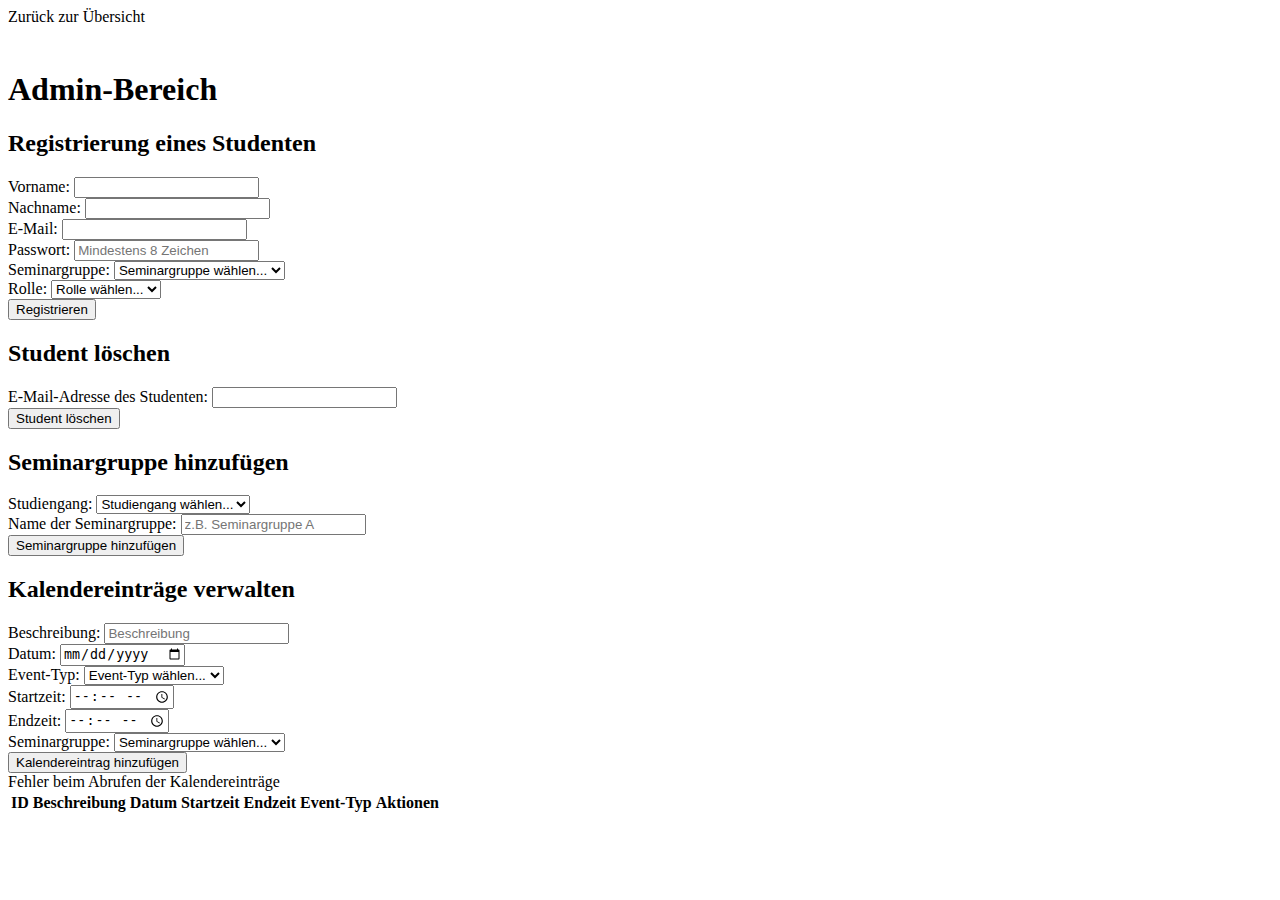
==== commit c0c49789: "Merge branch 'dev' into master" ====
--- a/src/main/resources/templates/admin.html
+++ b/src/main/resources/templates/admin.html
@@ -4,195 +4,14 @@
     <meta charset="UTF-8">
     <meta name="viewport" content="width=device-width, initial-scale=1.0">
     <title>Admin-Bereich</title>
-    <style>
-        body {
-            font-family: Arial, sans-serif;
-            margin: 0;
-            padding: 0;
-            background-color: #f4f4f4;
-        }
-        .container {
-            width: 90%;
-            max-width: 1200px;
-            margin: 30px auto;
-            background: white;
-            padding: 20px 30px;
-            border-radius: 8px;
-            box-shadow: 0 0 10px rgba(0,0,0,0.1);
-            position: relative;
-        }
-        h1, h2 {
-            color: #333;
-            text-align: center;
-            margin-bottom: 20px;
-        }
-        section {
-            margin-bottom: 40px;
-        }
-        form {
-            margin-bottom: 20px;
-            background: #f9f9f9;
-            padding: 20px 25px;
-            border-radius: 5px;
-            box-shadow: 0 0 5px rgba(0,0,0,0.05);
-        }
-        label {
-            display: block;
-            margin-top: 10px;
-            margin-bottom: 5px;
-            font-weight: bold;
-        }
-        input, select, button {
-            padding: 10px;
-            margin-bottom: 15px;
-            border: 1px solid #ccc;
-            border-radius: 4px;
-            width: 100%;
-            box-sizing: border-box;
-            font-size: 1rem;
-        }
-        button {
-            background-color: #28a745;
-            color: white;
-            border: none;
-            cursor: pointer;
-            transition: background-color 0.3s ease;
-            width: auto;
-            padding: 10px 20px;
-            font-size: 1rem;
-        }
-        button:hover {
-            background-color: #218838;
-        }
-        table {
-            width: 100%;
-            border-collapse: collapse;
-            background: #fff;
-            margin-bottom: 20px;
-            box-shadow: 0 0 5px rgba(0,0,0,0.05);
-        }
-        th, td {
-            border: 1px solid #ddd;
-            padding: 12px 15px;
-            text-align: left;
-            font-size: 0.95rem;
-        }
-        th {
-            background-color: #007BFF;
-            color: white;
-            text-align: center;
-        }
-        tr:nth-child(even) {
-            background-color: #f2f2f2;
-        }
-        .message {
-            padding: 10px;
-            margin-bottom: 20px;
-            border-radius: 4px;
-            display: none;
-            font-size: 0.95rem;
-        }
-        .message.success {
-            background-color: #d4edda;
-            color: #155724;
-        }
-        .message.error {
-            background-color: #f8d7da;
-            color: #721c24;
-        }
-        .delete-btn {
-            background-color: #dc3545;
-            color: white;
-            border: none;
-            padding: 6px 12px;
-            border-radius: 4px;
-            cursor: pointer;
-            transition: background-color 0.3s ease;
-        }
-        .delete-btn:hover {
-            background-color: #c82333;
-        }
-
-        /* Back-Link Pfeil */
-        .back-link {
-            display: inline-flex;
-            align-items: center;
-            background-color: #007BFF;
-            color: #fff;
-            padding: 8px 12px;
-            border-radius: 4px;
-            text-decoration: none;
-            margin-bottom: 20px;
-        }
-
-        .back-link:hover {
-            background-color: #0056b3;
-        }
-
-        /* Zusätzliche Styles für die neue Seminargruppe-Sektion */
-        .seminargruppe-section {
-            margin-bottom: 40px;
-        }
-
-        .seminargruppe-section form {
-            background: #f9f9f9;
-            padding: 20px 25px;
-            border-radius: 5px;
-            box-shadow: 0 0 5px rgba(0,0,0,0.05);
-        }
-
-        .seminargruppe-section label {
-            display: block;
-            margin-top: 10px;
-            margin-bottom: 5px;
-            font-weight: bold;
-        }
-
-        .seminargruppe-section input,
-        .seminargruppe-section select,
-        .seminargruppe-section button {
-            width: 100%;
-            padding: 10px;
-            margin-bottom: 15px;
-            border: 1px solid #ccc;
-            border-radius: 4px;
-            box-sizing: border-box;
-            font-size: 1rem;
-        }
-
-        .seminargruppe-section button {
-            background-color: #007BFF;
-            color: white;
-            border: none;
-            cursor: pointer;
-            transition: background-color 0.3s ease;
-        }
-
-        .seminargruppe-section button:hover {
-            background-color: #0056b3;
-        }
-
-        @media (min-width: 768px) {
-            form {
-                display: flex;
-                flex-wrap: wrap;
-                justify-content: space-between;
-            }
-            form > div {
-                width: 48%;
-            }
-            button {
-                width: 100%;
-            }
-        }
-    </style>
-    <!-- CSRF-Tokens für AJAX-Anfragen -->
+    <link rel="stylesheet" href="/css/styles.css">
     <meta name="_csrf" content="" th:content="${_csrf.token}"/>
     <meta name="_csrf_header" content="" th:content="${_csrf.headerName}"/>
 </head>
 <body>
+<div class="fullcontainer2">
+    <a th:href="@{/index}" class="top-left-button" title="Zurück zur Übersicht">Zurück zur Übersicht</a>
 <div class="container">
-
     <!-- Back-Link -->
     <a th:href="@{/index}" class="back-link" title="Zurück zur Übersicht">
         <svg width="20" height="20" viewBox="0 0 24 24" fill="none"
@@ -200,10 +19,8 @@
             <path d="M14 6 L8 12 L14 18" />
         </svg>
     </a>
-
     <h1>Admin-Bereich</h1>
-
-    <!-- Registrierung eines Studenten -->
+    <div class="block">
     <section>
         <h2>Registrierung eines Studenten</h2>
         <form id="registrationForm">
@@ -323,7 +140,7 @@
             <button type="submit">Kalendereintrag hinzufügen</button>
         </form>
         <div id="kalendereintragMessage" class="message"></div>
-        <table>
+        <table class="table">
             <thead>
             <tr>
                 <th>ID</th>
@@ -339,8 +156,10 @@
             <!-- Kalendereinträge werden hier dynamisch eingefügt -->
             </tbody>
         </table>
-    </section>
+     </section>
+    </div>
 </div>
+
 
 <script>
     // Seminargruppen laden und in das Dropdown-Menü für die Registrierung einfügen
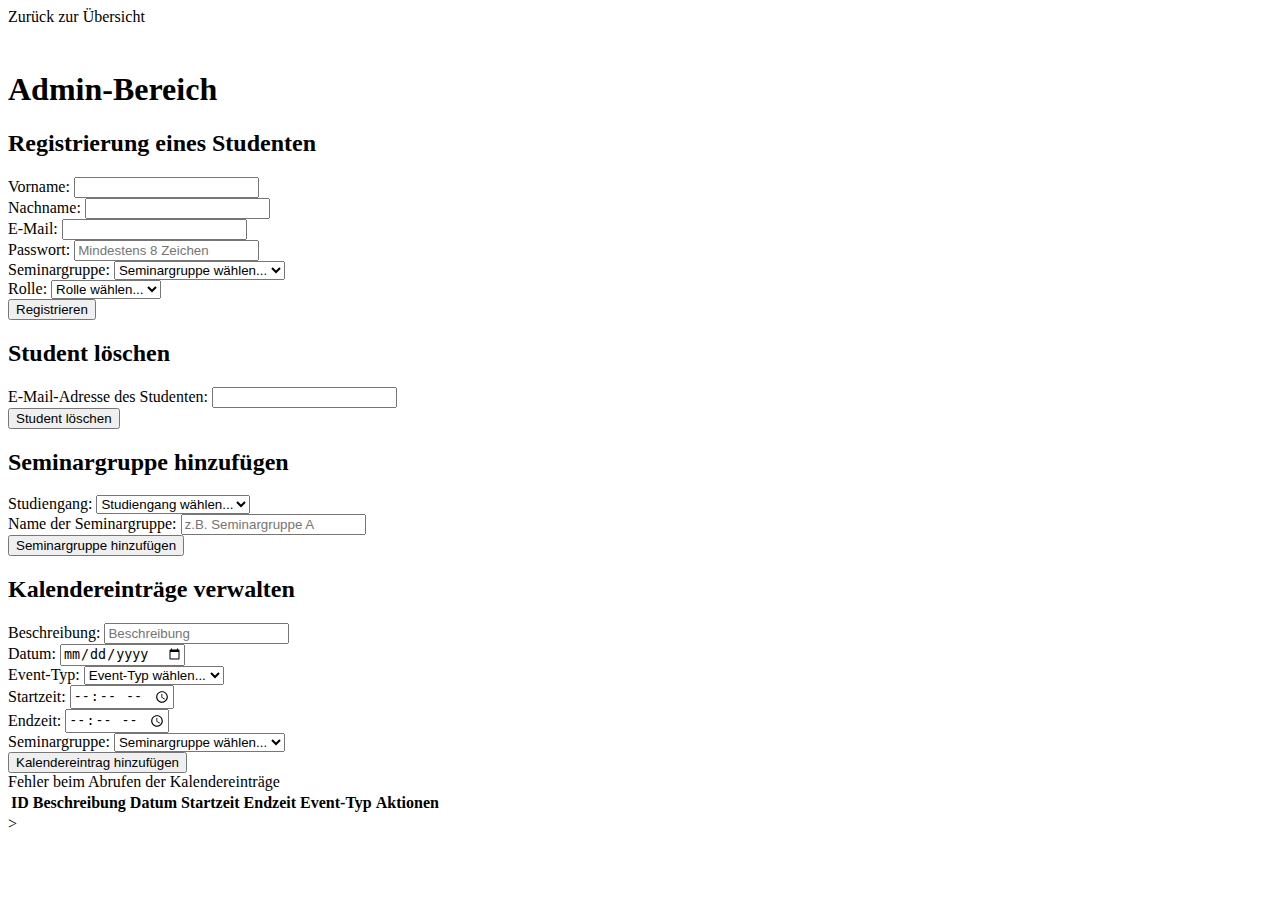
==== commit 345195f9: "Kalenderfunktion hinzugefügt" ====
--- a/src/main/resources/templates/admin.html
+++ b/src/main/resources/templates/admin.html
@@ -261,6 +261,7 @@
         }
     }
 
+
     // Seminargruppen für den Kalender laden
     async function fetchSeminargruppenForKalender() {
         const seminargruppeSelect = document.getElementById('seminargruppeSelect');
@@ -485,6 +486,87 @@
         }
     });
 
+    // Event Listener für das Kalendereintrag-Formular
+    document.getElementById('kalendereintragForm').addEventListener('submit', async function(event) {
+        event.preventDefault();
+
+        // Formulardaten abrufen
+        const beschreibung = document.getElementById('beschreibung').value.trim();
+        const eintragsdatum = document.getElementById('eintragsdatum').value;
+        const eventType = document.getElementById('eventType').value;
+        const startTime = document.getElementById('startTime').value;
+        const endTime = document.getElementById('endTime').value;
+        const seminargruppeId = parseInt(document.getElementById('seminargruppeSelect').value);
+
+        // CSRF-Token und Header aus den Meta-Tags abrufen
+        const csrfToken = document.querySelector('meta[name="_csrf"]').getAttribute('content');
+        const csrfHeader = document.querySelector('meta[name="_csrf_header"]').getAttribute('content');
+
+        // Nachrichtenelement für Rückmeldungen
+        const messageEl = document.getElementById('kalendereintragMessage');
+        messageEl.textContent = '';
+        messageEl.className = 'message';
+        messageEl.style.display = 'none';
+
+        // Überprüfen, ob alle erforderlichen Felder ausgefüllt sind
+        if (!beschreibung || !eintragsdatum || !eventType || !startTime || !endTime || !seminargruppeId) {
+            messageEl.textContent = 'Bitte alle Felder ausfüllen.';
+            messageEl.classList.add('error');
+            messageEl.style.display = 'block';
+            return;
+        }
+
+        // Erstellung des Payloads entsprechend dem Controller
+        const payload = {
+            beschreibung: beschreibung,
+            eintragsdatum: eintragsdatum,
+            eventType: eventType,
+            startTime: startTime,
+            endTime: endTime,
+            seminargruppeId: seminargruppeId
+        };
+
+        try {
+            const response = await fetch('/kalender/kalendereintrag', { // Korrigierte URL entsprechend dem Controller-Mapping
+                method: 'POST',
+                headers: {
+                    'Content-Type': 'application/json',
+                    [csrfHeader]: csrfToken // Dynamischer Headername für CSRF
+                },
+                body: JSON.stringify(payload)
+            });
+
+            if (response.ok) {
+                const responseText = await response.text();
+                messageEl.textContent = responseText || 'Kalendereintrag erfolgreich hinzugefügt.';
+                messageEl.classList.add('success');
+                messageEl.style.display = 'block';
+                document.getElementById('kalendereintragForm').reset();
+                fetchKalendereintraege(); // Aktualisiert die Tabelle mit den Kalendereinträgen
+            } else {
+                // Versuche, die Fehlermeldung aus dem Server zu extrahieren
+                let errorMessage = 'Kalendereintrag konnte nicht hinzugefügt werden.';
+                try {
+                    const errorData = await response.json();
+                    if (errorData && errorData.error) {
+                        errorMessage = errorData.error;
+                    }
+                } catch (jsonError) {
+                    console.error('Fehler beim Parsen der Fehlermeldung:', jsonError);
+                }
+                messageEl.textContent = `Fehler: ${errorMessage}`;
+                messageEl.classList.add('error');
+                messageEl.style.display = 'block';
+            }
+        } catch (error) {
+            // Netzwerk- oder andere unerwartete Fehler
+            messageEl.textContent = `Netzwerkfehler: ${error.message}`;
+            messageEl.classList.add('error');
+            messageEl.style.display = 'block';
+        }
+    });
+
+
     /**
      * Funktion zur Anzeige von Meldungen.
      *
@@ -538,6 +620,6 @@
     const csrfToken = document.querySelector('meta[name="_csrf"]').getAttribute('content');
     const csrfHeader = document.querySelector('meta[name="_csrf_header"]').getAttribute('content');
 </script>
-
+</div>>
 </body>
 </html>
